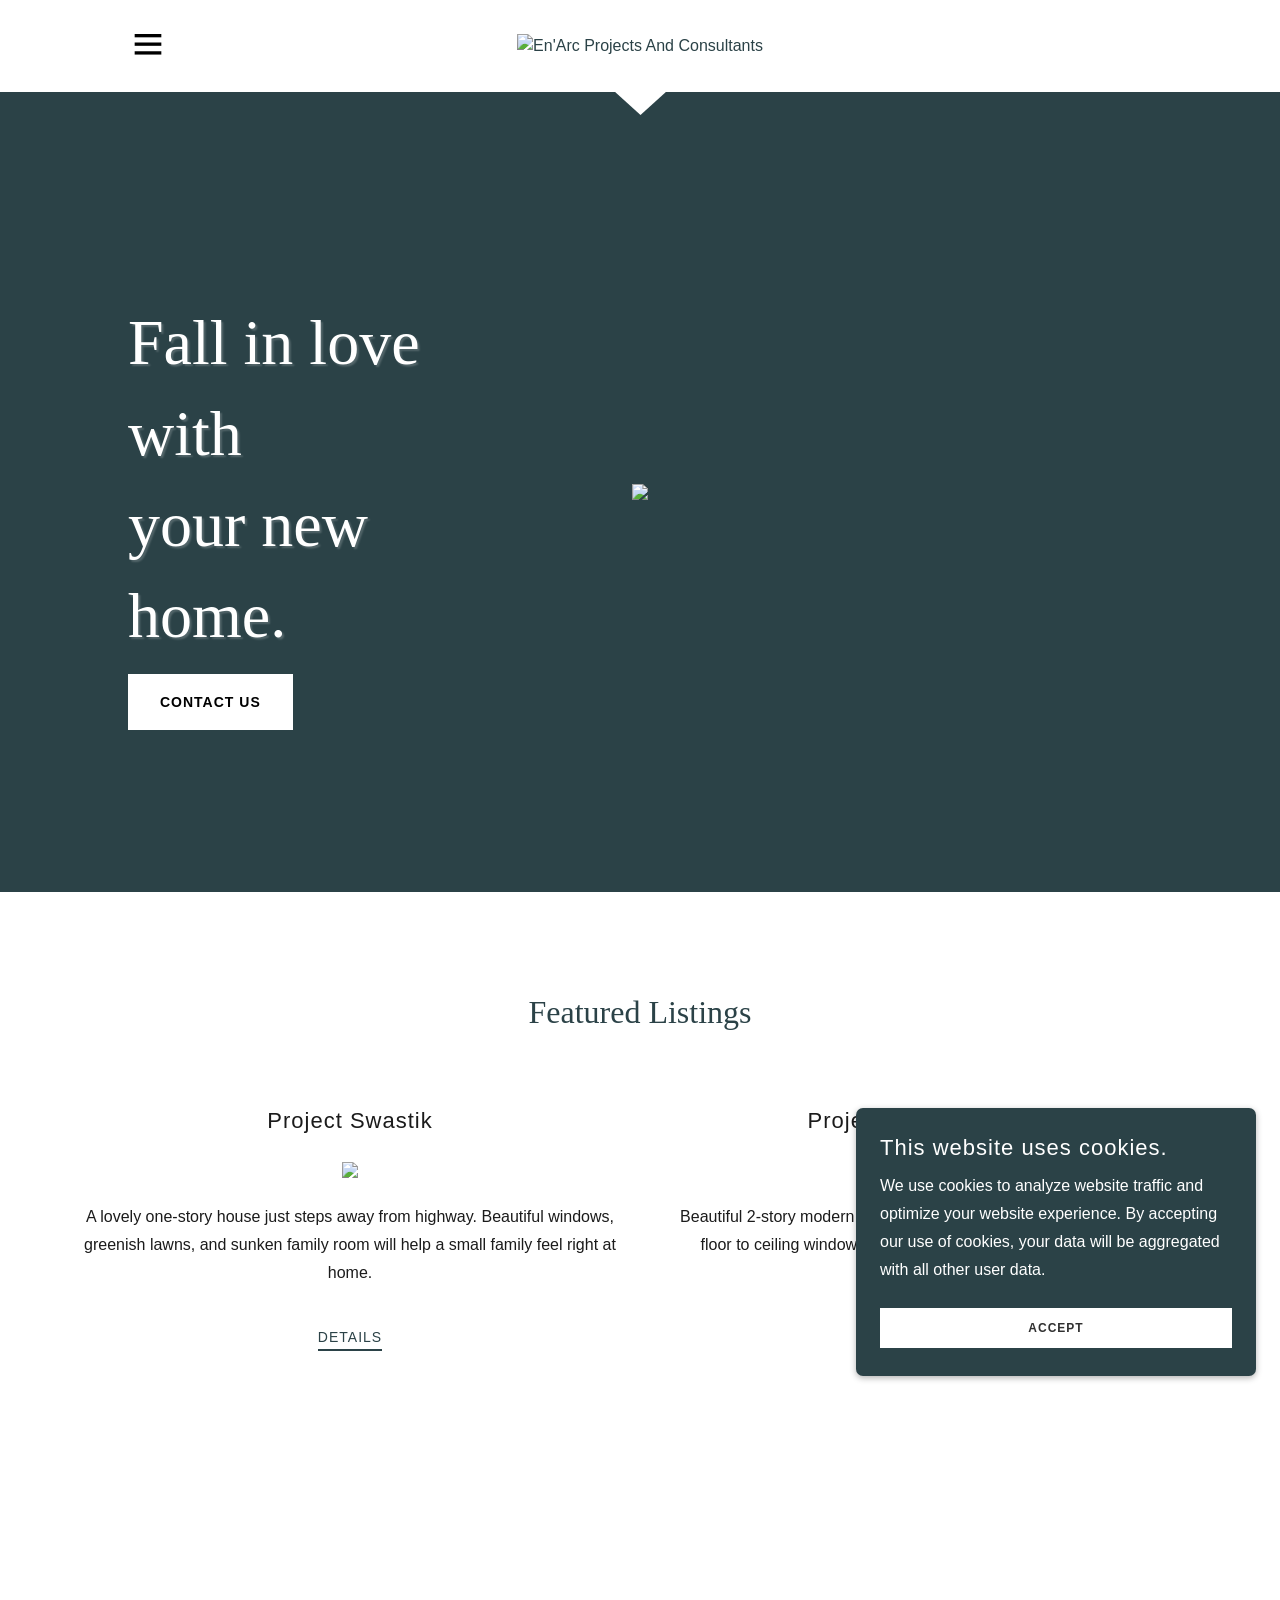
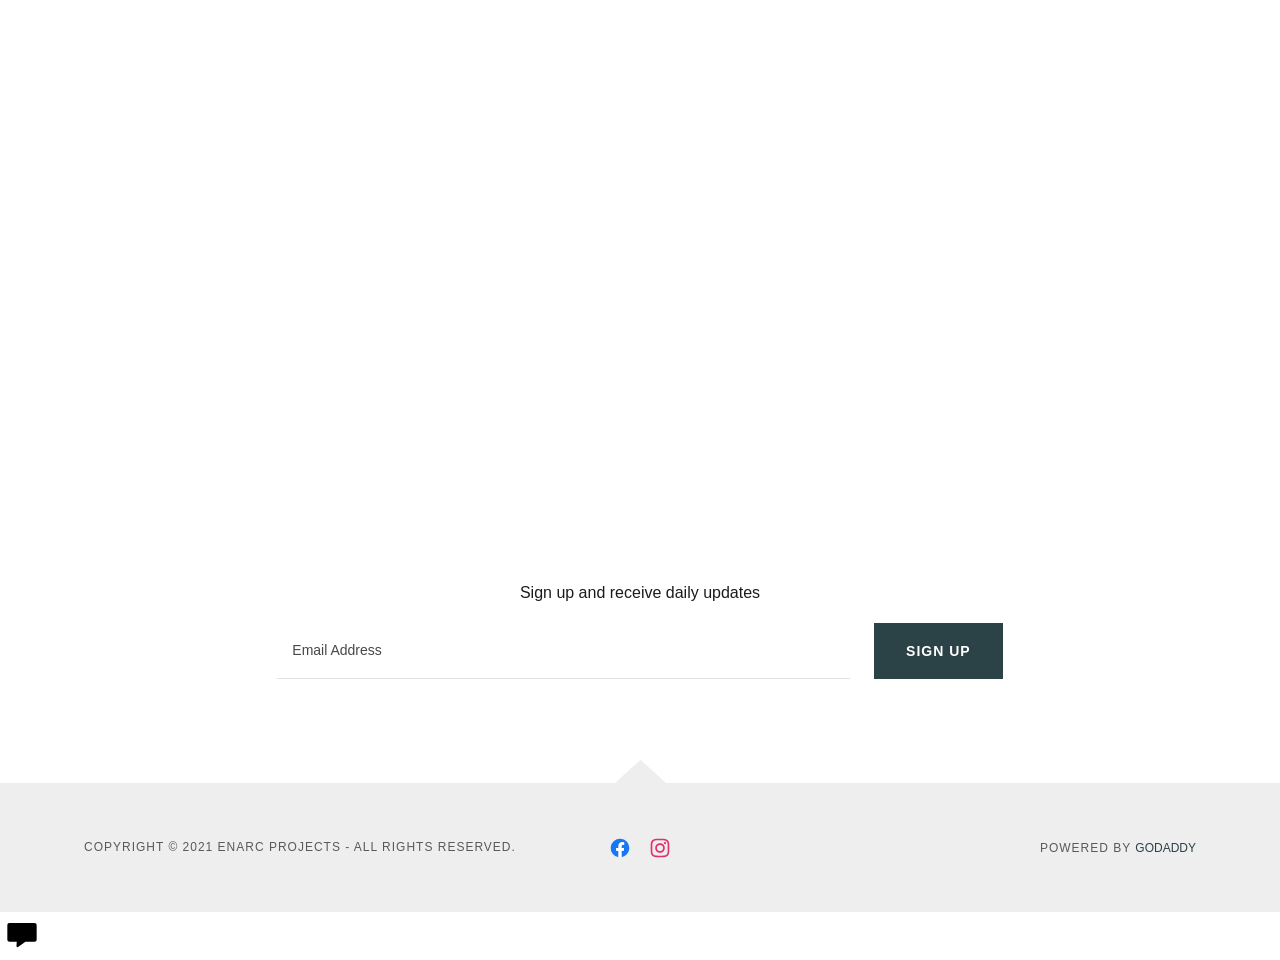
==== index.html @ 5c48ae60 "issue fixes" ====
<!DOCTYPE html>
<!-- saved from url=(0026)https://enarcprojects.com/ -->
<html lang="en-US">

<head>
  <meta http-equiv="Content-Type" content="text/html; charset=UTF-8">
  <meta http-equiv="X-UA-Compatible" content="IE=edge">
  <meta name="viewport" content="width=device-width, initial-scale=1">
  <title>EnArc Projects</title>
  <meta name="author" content="EnArc Projects">
  <meta name="generator" content="Starfield Technologies; Go Daddy Website Builder 8.0.0000">
  <link rel="manifest" href="https://enarcprojects.com/manifest.webmanifest">
  <link rel="apple-touch-icon" sizes="57x57"
    href="https://img1.wsimg.com/isteam/ip/1f68c6ad-fb06-474f-8e7a-67fa121adec6/Studio-Project.png/:/rs=w:57,h:57,m">
  <link rel="apple-touch-icon" sizes="60x60"
    href="https://img1.wsimg.com/isteam/ip/1f68c6ad-fb06-474f-8e7a-67fa121adec6/Studio-Project.png/:/rs=w:60,h:60,m">
  <link rel="apple-touch-icon" sizes="72x72"
    href="https://img1.wsimg.com/isteam/ip/1f68c6ad-fb06-474f-8e7a-67fa121adec6/Studio-Project.png/:/rs=w:72,h:72,m">
  <link rel="apple-touch-icon" sizes="114x114"
    href="https://img1.wsimg.com/isteam/ip/1f68c6ad-fb06-474f-8e7a-67fa121adec6/Studio-Project.png/:/rs=w:114,h:114,m">
  <link rel="apple-touch-icon" sizes="120x120"
    href="https://img1.wsimg.com/isteam/ip/1f68c6ad-fb06-474f-8e7a-67fa121adec6/Studio-Project.png/:/rs=w:120,h:120,m">
  <link rel="apple-touch-icon" sizes="144x144"
    href="https://img1.wsimg.com/isteam/ip/1f68c6ad-fb06-474f-8e7a-67fa121adec6/Studio-Project.png/:/rs=w:144,h:144,m">
  <link rel="apple-touch-icon" sizes="152x152"
    href="https://img1.wsimg.com/isteam/ip/1f68c6ad-fb06-474f-8e7a-67fa121adec6/Studio-Project.png/:/rs=w:152,h:152,m">
  <link rel="apple-touch-icon" sizes="180x180"
    href="https://img1.wsimg.com/isteam/ip/1f68c6ad-fb06-474f-8e7a-67fa121adec6/Studio-Project.png/:/rs=w:180,h:180,m">
  <meta property="og:url" content="https://enarcprojects.com/">
  <meta property="og:site_name" content="EnArc Projects">
  <meta property="og:title" content="Fall in love with
your new home.">
  <meta property="og:description" content=" ">
  <meta property="og:type" content="website">
  <meta property="og:image"
    content="https://img1.wsimg.com/isteam/ip/91c74706-178e-4c8c-aee7-c4fc7301e671/Hero-0001.jpg">
  <meta property="og:locale" content="en_US">
  <meta name="twitter:card" content="summary">
  <meta name="twitter:title" content="EnArc Projects">
  <meta name="twitter:description" content="Fall in love with
your new home.">
  <meta name="twitter:image"
    content="https://img1.wsimg.com/isteam/ip/91c74706-178e-4c8c-aee7-c4fc7301e671/Hero-0001.jpg">
  <meta name="twitter:image:alt" content="EnArc Projects">
  <meta name="theme-color" content="#2B4247">
  <style>
    .x {
      -ms-text-size-adjust: 100%;
      -webkit-text-size-adjust: 100%;
      -webkit-tap-highlight-color: rgba(0, 0, 0, 0);
      margin: 0;
      box-sizing: border-box
    }

    .x *,
    .x :after,
    .x :before {
      box-sizing: inherit
    }

    .x-el a[href^="mailto:"]:not(.x-el),
    .x-el a[href^="tel:"]:not(.x-el) {
      color: inherit;
      font-size: inherit;
      text-decoration: inherit
    }

    .x-el-article,
    .x-el-aside,
    .x-el-details,
    .x-el-figcaption,
    .x-el-figure,
    .x-el-footer,
    .x-el-header,
    .x-el-hgroup,
    .x-el-main,
    .x-el-menu,
    .x-el-nav,
    .x-el-section,
    .x-el-summary {
      display: block
    }

    .x-el-audio,
    .x-el-canvas,
    .x-el-progress,
    .x-el-video {
      display: inline-block;
      vertical-align: baseline
    }

    .x-el-audio:not([controls]) {
      display: none;
      height: 0
    }

    .x-el-template {
      display: none
    }

    .x-el-a {
      background-color: transparent;
      color: inherit
    }

    .x-el-a:active,
    .x-el-a:hover {
      outline: 0
    }

    .x-el-abbr[title] {
      border-bottom: 1px dotted
    }

    .x-el-b,
    .x-el-strong {
      font-weight: 700
    }

    .x-el-dfn {
      font-style: italic
    }

    .x-el-mark {
      background: #ff0;
      color: #000
    }

    .x-el-small {
      font-size: 80%
    }

    .x-el-sub,
    .x-el-sup {
      font-size: 75%;
      line-height: 0;
      position: relative;
      vertical-align: baseline
    }

    .x-el-sup {
      top: -.5em
    }

    .x-el-sub {
      bottom: -.25em
    }

    .x-el-img {
      vertical-align: middle;
      border: 0
    }

    .x-el-svg:not(:root) {
      overflow: hidden
    }

    .x-el-figure {
      margin: 0
    }

    .x-el-hr {
      box-sizing: content-box;
      height: 0
    }

    .x-el-pre {
      overflow: auto
    }

    .x-el-code,
    .x-el-kbd,
    .x-el-pre,
    .x-el-samp {
      font-family: monospace, monospace;
      font-size: 1em
    }

    .x-el-button,
    .x-el-input,
    .x-el-optgroup,
    .x-el-select,
    .x-el-textarea {
      color: inherit;
      font: inherit;
      margin: 0
    }

    .x-el-button {
      overflow: visible
    }

    .x-el-button,
    .x-el-select {
      text-transform: none
    }

    .x-el-button,
    .x-el-input[type=button],
    .x-el-input[type=reset],
    .x-el-input[type=submit] {
      -webkit-appearance: button;
      cursor: pointer
    }

    .x-el-button[disabled],
    .x-el-input[disabled] {
      cursor: default
    }

    .x-el-button::-moz-focus-inner,
    .x-el-input::-moz-focus-inner {
      border: 0;
      padding: 0
    }

    .x-el-input {
      line-height: normal
    }

    .x-el-input[type=checkbox],
    .x-el-input[type=radio] {
      box-sizing: border-box;
      padding: 0
    }

    .x-el-input[type=number]::-webkit-inner-spin-button,
    .x-el-input[type=number]::-webkit-outer-spin-button {
      height: auto
    }

    .x-el-input[type=search] {
      -webkit-appearance: textfield;
      box-sizing: content-box
    }

    .x-el-input[type=search]::-webkit-search-cancel-button,
    .x-el-input[type=search]::-webkit-search-decoration {
      -webkit-appearance: none
    }

    .x-el-textarea {
      border: 0
    }

    .x-el-fieldset {
      border: 1px solid silver;
      margin: 0 2px;
      padding: .35em .625em .75em
    }

    .x-el-legend {
      border: 0;
      padding: 0
    }

    .x-el-textarea {
      overflow: auto
    }

    .x-el-optgroup {
      font-weight: 700
    }

    .x-el-table {
      border-collapse: collapse;
      border-spacing: 0
    }

    .x-el-td,
    .x-el-th {
      padding: 0
    }

    .x {
      -webkit-font-smoothing: antialiased
    }

    .x-el-hr {
      border: 0
    }

    .x-el-fieldset,
    .x-el-input,
    .x-el-select,
    .x-el-textarea {
      margin-top: 0;
      margin-bottom: 0
    }

    .x-el-fieldset,
    .x-el-input[type=email],
    .x-el-input[type=text],
    .x-el-textarea {
      width: 100%
    }

    .x-el-label {
      vertical-align: middle
    }

    .x-el-input {
      border-style: none;
      padding: .5em;
      vertical-align: middle
    }

    .x-el-select:not([multiple]) {
      vertical-align: middle
    }

    .x-el-textarea {
      line-height: 1.75;
      padding: .5em
    }

    .x-el.d-none {
      display: none !important
    }

    .sideline-footer {
      margin-top: auto
    }

    .disable-scroll {
      touch-action: none;
      overflow: hidden;
      position: fixed
    }

    @-webkit-keyframes loaderscale {
      0% {
        transform: scale(1);
        opacity: 1
      }

      45% {
        transform: scale(.1);
        opacity: .7
      }

      80% {
        transform: scale(1);
        opacity: 1
      }
    }

    @keyframes loaderscale {
      0% {
        transform: scale(1);
        opacity: 1
      }

      45% {
        transform: scale(.1);
        opacity: .7
      }

      80% {
        transform: scale(1);
        opacity: 1
      }
    }

    .x-loader svg {
      display: inline-block
    }

    .x-loader svg:first-child {
      -webkit-animation: loaderscale .75s cubic-bezier(.2, .68, .18, 1.08) -.24s infinite;
      animation: loaderscale .75s cubic-bezier(.2, .68, .18, 1.08) -.24s infinite
    }

    .x-loader svg:nth-child(2) {
      -webkit-animation: loaderscale .75s cubic-bezier(.2, .68, .18, 1.08) -.12s infinite;
      animation: loaderscale .75s cubic-bezier(.2, .68, .18, 1.08) -.12s infinite
    }

    .x-loader svg:nth-child(3) {
      -webkit-animation: loaderscale .75s cubic-bezier(.2, .68, .18, 1.08) 0s infinite;
      animation: loaderscale .75s cubic-bezier(.2, .68, .18, 1.08) 0s infinite
    }

    .x-icon>svg {
      transition: transform .33s ease-in-out
    }

    .x-icon>svg.rotate-90 {
      transform: rotate(-90deg)
    }

    .x-icon>svg.rotate90 {
      transform: rotate(90deg)
    }

    .x-icon>svg.rotate-180 {
      transform: rotate(-180deg)
    }

    .x-icon>svg.rotate180 {
      transform: rotate(180deg)
    }

    .x-rt:after {
      content: "";
      clear: both
    }

    .x-rt ol,
    .x-rt ul {
      text-align: left
    }

    .x-rt p {
      margin: 0
    }

    .x-rt br {
      clear: both
    }

    .mte-inline-block {
      display: inline-block
    }

    @media only screen and (min-device-width:1025px) {

      :root select,
      _::-webkit-full-page-media,
      _:future {
        font-family: sans-serif !important
      }
    }
  </style>
  <style>
    /*
Copyright (c) 2012, Pablo Impallari (www.impallari.com|impallari@gmail.com), Copyright (c) 2012, Rodrigo Fuenzalida (www.rfuenzalida.com|hello@rfuenzalida.com), with Reserved Font Name Libre Baskerville.

This Font Software is licensed under the SIL Open Font License, Version 1.1.
This license is copied below, and is also available with a FAQ at: http://scripts.sil.org/OFL

—————————————————————————————-
SIL OPEN FONT LICENSE Version 1.1 - 26 February 2007
—————————————————————————————-
*/
    /* latin-ext */
    @font-face {
      font-family: 'Libre Baskerville';
      font-style: normal;
      font-weight: 400;
      font-display: swap;
      src: url(https://img1.wsimg.com/gfonts/s/librebaskerville/v9/kmKnZrc3Hgbbcjq75U4uslyuy4kn0qNXaxMaC82U-ro.woff2) format('woff2');
      unicode-range: U+0100-024F, U+0259, U+1E00-1EFF, U+2020, U+20A0-20AB, U+20AD-20CF, U+2113, U+2C60-2C7F, U+A720-A7FF;
    }

    /* latin */
    @font-face {
      font-family: 'Libre Baskerville';
      font-style: normal;
      font-weight: 400;
      font-display: swap;
      src: url(https://img1.wsimg.com/gfonts/s/librebaskerville/v9/kmKnZrc3Hgbbcjq75U4uslyuy4kn0qNZaxMaC82U.woff2) format('woff2');
      unicode-range: U+0000-00FF, U+0131, U+0152-0153, U+02BB-02BC, U+02C6, U+02DA, U+02DC, U+2000-206F, U+2074, U+20AC, U+2122, U+2191, U+2193, U+2212, U+2215, U+FEFF, U+FFFD;
    }

    /*
Copyright 2010, 2012, 2014 Adobe Systems Incorporated (http://www.adobe.com/), with Reserved Font Name Source.

This Font Software is licensed under the SIL Open Font License, Version 1.1.
This license is copied below, and is also available with a FAQ at: http://scripts.sil.org/OFL

—————————————————————————————-
SIL OPEN FONT LICENSE Version 1.1 - 26 February 2007
—————————————————————————————-
*/
    /* cyrillic-ext */
    @font-face {
      font-family: 'Source Sans Pro';
      font-style: italic;
      font-weight: 300;
      font-display: swap;
      src: url(https://img1.wsimg.com/gfonts/s/sourcesanspro/v14/6xKwdSBYKcSV-LCoeQqfX1RYOo3qPZZMkidh18S0xR41YDw.woff2) format('woff2');
      unicode-range: U+0460-052F, U+1C80-1C88, U+20B4, U+2DE0-2DFF, U+A640-A69F, U+FE2E-FE2F;
    }

    /* cyrillic */
    @font-face {
      font-family: 'Source Sans Pro';
      font-style: italic;
      font-weight: 300;
      font-display: swap;
      src: url(https://img1.wsimg.com/gfonts/s/sourcesanspro/v14/6xKwdSBYKcSV-LCoeQqfX1RYOo3qPZZMkido18S0xR41YDw.woff2) format('woff2');
      unicode-range: U+0400-045F, U+0490-0491, U+04B0-04B1, U+2116;
    }

    /* greek-ext */
    @font-face {
      font-family: 'Source Sans Pro';
      font-style: italic;
      font-weight: 300;
      font-display: swap;
      src: url(https://img1.wsimg.com/gfonts/s/sourcesanspro/v14/6xKwdSBYKcSV-LCoeQqfX1RYOo3qPZZMkidg18S0xR41YDw.woff2) format('woff2');
      unicode-range: U+1F00-1FFF;
    }

    /* greek */
    @font-face {
      font-family: 'Source Sans Pro';
      font-style: italic;
      font-weight: 300;
      font-display: swap;
      src: url(https://img1.wsimg.com/gfonts/s/sourcesanspro/v14/6xKwdSBYKcSV-LCoeQqfX1RYOo3qPZZMkidv18S0xR41YDw.woff2) format('woff2');
      unicode-range: U+0370-03FF;
    }

    /* vietnamese */
    @font-face {
      font-family: 'Source Sans Pro';
      font-style: italic;
      font-weight: 300;
      font-display: swap;
      src: url(https://img1.wsimg.com/gfonts/s/sourcesanspro/v14/6xKwdSBYKcSV-LCoeQqfX1RYOo3qPZZMkidj18S0xR41YDw.woff2) format('woff2');
      unicode-range: U+0102-0103, U+0110-0111, U+0128-0129, U+0168-0169, U+01A0-01A1, U+01AF-01B0, U+1EA0-1EF9, U+20AB;
    }

    /* latin-ext */
    @font-face {
      font-family: 'Source Sans Pro';
      font-style: italic;
      font-weight: 300;
      font-display: swap;
      src: url(https://img1.wsimg.com/gfonts/s/sourcesanspro/v14/6xKwdSBYKcSV-LCoeQqfX1RYOo3qPZZMkidi18S0xR41YDw.woff2) format('woff2');
      unicode-range: U+0100-024F, U+0259, U+1E00-1EFF, U+2020, U+20A0-20AB, U+20AD-20CF, U+2113, U+2C60-2C7F, U+A720-A7FF;
    }

    /* latin */
    @font-face {
      font-family: 'Source Sans Pro';
      font-style: italic;
      font-weight: 300;
      font-display: swap;
      src: url(https://img1.wsimg.com/gfonts/s/sourcesanspro/v14/6xKwdSBYKcSV-LCoeQqfX1RYOo3qPZZMkids18S0xR41.woff2) format('woff2');
      unicode-range: U+0000-00FF, U+0131, U+0152-0153, U+02BB-02BC, U+02C6, U+02DA, U+02DC, U+2000-206F, U+2074, U+20AC, U+2122, U+2191, U+2193, U+2212, U+2215, U+FEFF, U+FFFD;
    }

    /* cyrillic-ext */
    @font-face {
      font-family: 'Source Sans Pro';
      font-style: italic;
      font-weight: 400;
      font-display: swap;
      src: url(https://img1.wsimg.com/gfonts/s/sourcesanspro/v14/6xK1dSBYKcSV-LCoeQqfX1RYOo3qPZ7qsDJB9cme_xc.woff2) format('woff2');
      unicode-range: U+0460-052F, U+1C80-1C88, U+20B4, U+2DE0-2DFF, U+A640-A69F, U+FE2E-FE2F;
    }

    /* cyrillic */
    @font-face {
      font-family: 'Source Sans Pro';
      font-style: italic;
      font-weight: 400;
      font-display: swap;
      src: url(https://img1.wsimg.com/gfonts/s/sourcesanspro/v14/6xK1dSBYKcSV-LCoeQqfX1RYOo3qPZ7jsDJB9cme_xc.woff2) format('woff2');
      unicode-range: U+0400-045F, U+0490-0491, U+04B0-04B1, U+2116;
    }

    /* greek-ext */
    @font-face {
      font-family: 'Source Sans Pro';
      font-style: italic;
      font-weight: 400;
      font-display: swap;
      src: url(https://img1.wsimg.com/gfonts/s/sourcesanspro/v14/6xK1dSBYKcSV-LCoeQqfX1RYOo3qPZ7rsDJB9cme_xc.woff2) format('woff2');
      unicode-range: U+1F00-1FFF;
    }

    /* greek */
    @font-face {
      font-family: 'Source Sans Pro';
      font-style: italic;
      font-weight: 400;
      font-display: swap;
      src: url(https://img1.wsimg.com/gfonts/s/sourcesanspro/v14/6xK1dSBYKcSV-LCoeQqfX1RYOo3qPZ7ksDJB9cme_xc.woff2) format('woff2');
      unicode-range: U+0370-03FF;
    }

    /* vietnamese */
    @font-face {
      font-family: 'Source Sans Pro';
      font-style: italic;
      font-weight: 400;
      font-display: swap;
      src: url(https://img1.wsimg.com/gfonts/s/sourcesanspro/v14/6xK1dSBYKcSV-LCoeQqfX1RYOo3qPZ7osDJB9cme_xc.woff2) format('woff2');
      unicode-range: U+0102-0103, U+0110-0111, U+0128-0129, U+0168-0169, U+01A0-01A1, U+01AF-01B0, U+1EA0-1EF9, U+20AB;
    }

    /* latin-ext */
    @font-face {
      font-family: 'Source Sans Pro';
      font-style: italic;
      font-weight: 400;
      font-display: swap;
      src: url(https://img1.wsimg.com/gfonts/s/sourcesanspro/v14/6xK1dSBYKcSV-LCoeQqfX1RYOo3qPZ7psDJB9cme_xc.woff2) format('woff2');
      unicode-range: U+0100-024F, U+0259, U+1E00-1EFF, U+2020, U+20A0-20AB, U+20AD-20CF, U+2113, U+2C60-2C7F, U+A720-A7FF;
    }

    /* latin */
    @font-face {
      font-family: 'Source Sans Pro';
      font-style: italic;
      font-weight: 400;
      font-display: swap;
      src: url(https://img1.wsimg.com/gfonts/s/sourcesanspro/v14/6xK1dSBYKcSV-LCoeQqfX1RYOo3qPZ7nsDJB9cme.woff2) format('woff2');
      unicode-range: U+0000-00FF, U+0131, U+0152-0153, U+02BB-02BC, U+02C6, U+02DA, U+02DC, U+2000-206F, U+2074, U+20AC, U+2122, U+2191, U+2193, U+2212, U+2215, U+FEFF, U+FFFD;
    }

    /* cyrillic-ext */
    @font-face {
      font-family: 'Source Sans Pro';
      font-style: italic;
      font-weight: 700;
      font-display: swap;
      src: url(https://img1.wsimg.com/gfonts/s/sourcesanspro/v14/6xKwdSBYKcSV-LCoeQqfX1RYOo3qPZZclSdh18S0xR41YDw.woff2) format('woff2');
      unicode-range: U+0460-052F, U+1C80-1C88, U+20B4, U+2DE0-2DFF, U+A640-A69F, U+FE2E-FE2F;
    }

    /* cyrillic */
    @font-face {
      font-family: 'Source Sans Pro';
      font-style: italic;
      font-weight: 700;
      font-display: swap;
      src: url(https://img1.wsimg.com/gfonts/s/sourcesanspro/v14/6xKwdSBYKcSV-LCoeQqfX1RYOo3qPZZclSdo18S0xR41YDw.woff2) format('woff2');
      unicode-range: U+0400-045F, U+0490-0491, U+04B0-04B1, U+2116;
    }

    /* greek-ext */
    @font-face {
      font-family: 'Source Sans Pro';
      font-style: italic;
      font-weight: 700;
      font-display: swap;
      src: url(https://img1.wsimg.com/gfonts/s/sourcesanspro/v14/6xKwdSBYKcSV-LCoeQqfX1RYOo3qPZZclSdg18S0xR41YDw.woff2) format('woff2');
      unicode-range: U+1F00-1FFF;
    }

    /* greek */
    @font-face {
      font-family: 'Source Sans Pro';
      font-style: italic;
      font-weight: 700;
      font-display: swap;
      src: url(https://img1.wsimg.com/gfonts/s/sourcesanspro/v14/6xKwdSBYKcSV-LCoeQqfX1RYOo3qPZZclSdv18S0xR41YDw.woff2) format('woff2');
      unicode-range: U+0370-03FF;
    }

    /* vietnamese */
    @font-face {
      font-family: 'Source Sans Pro';
      font-style: italic;
      font-weight: 700;
      font-display: swap;
      src: url(https://img1.wsimg.com/gfonts/s/sourcesanspro/v14/6xKwdSBYKcSV-LCoeQqfX1RYOo3qPZZclSdj18S0xR41YDw.woff2) format('woff2');
      unicode-range: U+0102-0103, U+0110-0111, U+0128-0129, U+0168-0169, U+01A0-01A1, U+01AF-01B0, U+1EA0-1EF9, U+20AB;
    }

    /* latin-ext */
    @font-face {
      font-family: 'Source Sans Pro';
      font-style: italic;
      font-weight: 700;
      font-display: swap;
      src: url(https://img1.wsimg.com/gfonts/s/sourcesanspro/v14/6xKwdSBYKcSV-LCoeQqfX1RYOo3qPZZclSdi18S0xR41YDw.woff2) format('woff2');
      unicode-range: U+0100-024F, U+0259, U+1E00-1EFF, U+2020, U+20A0-20AB, U+20AD-20CF, U+2113, U+2C60-2C7F, U+A720-A7FF;
    }

    /* latin */
    @font-face {
      font-family: 'Source Sans Pro';
      font-style: italic;
      font-weight: 700;
      font-display: swap;
      src: url(https://img1.wsimg.com/gfonts/s/sourcesanspro/v14/6xKwdSBYKcSV-LCoeQqfX1RYOo3qPZZclSds18S0xR41.woff2) format('woff2');
      unicode-range: U+0000-00FF, U+0131, U+0152-0153, U+02BB-02BC, U+02C6, U+02DA, U+02DC, U+2000-206F, U+2074, U+20AC, U+2122, U+2191, U+2193, U+2212, U+2215, U+FEFF, U+FFFD;
    }

    /* cyrillic-ext */
    @font-face {
      font-family: 'Source Sans Pro';
      font-style: normal;
      font-weight: 300;
      font-display: swap;
      src: url(https://img1.wsimg.com/gfonts/s/sourcesanspro/v14/6xKydSBYKcSV-LCoeQqfX1RYOo3ik4zwmhdu3cOWxy40.woff2) format('woff2');
      unicode-range: U+0460-052F, U+1C80-1C88, U+20B4, U+2DE0-2DFF, U+A640-A69F, U+FE2E-FE2F;
    }

    /* cyrillic */
    @font-face {
      font-family: 'Source Sans Pro';
      font-style: normal;
      font-weight: 300;
      font-display: swap;
      src: url(https://img1.wsimg.com/gfonts/s/sourcesanspro/v14/6xKydSBYKcSV-LCoeQqfX1RYOo3ik4zwkxdu3cOWxy40.woff2) format('woff2');
      unicode-range: U+0400-045F, U+0490-0491, U+04B0-04B1, U+2116;
    }

    /* greek-ext */
    @font-face {
      font-family: 'Source Sans Pro';
      font-style: normal;
      font-weight: 300;
      font-display: swap;
      src: url(https://img1.wsimg.com/gfonts/s/sourcesanspro/v14/6xKydSBYKcSV-LCoeQqfX1RYOo3ik4zwmxdu3cOWxy40.woff2) format('woff2');
      unicode-range: U+1F00-1FFF;
    }

    /* greek */
    @font-face {
      font-family: 'Source Sans Pro';
      font-style: normal;
      font-weight: 300;
      font-display: swap;
      src: url(https://img1.wsimg.com/gfonts/s/sourcesanspro/v14/6xKydSBYKcSV-LCoeQqfX1RYOo3ik4zwlBdu3cOWxy40.woff2) format('woff2');
      unicode-range: U+0370-03FF;
    }

    /* vietnamese */
    @font-face {
      font-family: 'Source Sans Pro';
      font-style: normal;
      font-weight: 300;
      font-display: swap;
      src: url(https://img1.wsimg.com/gfonts/s/sourcesanspro/v14/6xKydSBYKcSV-LCoeQqfX1RYOo3ik4zwmBdu3cOWxy40.woff2) format('woff2');
      unicode-range: U+0102-0103, U+0110-0111, U+0128-0129, U+0168-0169, U+01A0-01A1, U+01AF-01B0, U+1EA0-1EF9, U+20AB;
    }

    /* latin-ext */
    @font-face {
      font-family: 'Source Sans Pro';
      font-style: normal;
      font-weight: 300;
      font-display: swap;
      src: url(https://img1.wsimg.com/gfonts/s/sourcesanspro/v14/6xKydSBYKcSV-LCoeQqfX1RYOo3ik4zwmRdu3cOWxy40.woff2) format('woff2');
      unicode-range: U+0100-024F, U+0259, U+1E00-1EFF, U+2020, U+20A0-20AB, U+20AD-20CF, U+2113, U+2C60-2C7F, U+A720-A7FF;
    }

    /* latin */
    @font-face {
      font-family: 'Source Sans Pro';
      font-style: normal;
      font-weight: 300;
      font-display: swap;
      src: url(https://img1.wsimg.com/gfonts/s/sourcesanspro/v14/6xKydSBYKcSV-LCoeQqfX1RYOo3ik4zwlxdu3cOWxw.woff2) format('woff2');
      unicode-range: U+0000-00FF, U+0131, U+0152-0153, U+02BB-02BC, U+02C6, U+02DA, U+02DC, U+2000-206F, U+2074, U+20AC, U+2122, U+2191, U+2193, U+2212, U+2215, U+FEFF, U+FFFD;
    }

    /* cyrillic-ext */
    @font-face {
      font-family: 'Source Sans Pro';
      font-style: normal;
      font-weight: 400;
      font-display: swap;
      src: url(https://img1.wsimg.com/gfonts/s/sourcesanspro/v14/6xK3dSBYKcSV-LCoeQqfX1RYOo3qNa7lujVj9_mf.woff2) format('woff2');
      unicode-range: U+0460-052F, U+1C80-1C88, U+20B4, U+2DE0-2DFF, U+A640-A69F, U+FE2E-FE2F;
    }

    /* cyrillic */
    @font-face {
      font-family: 'Source Sans Pro';
      font-style: normal;
      font-weight: 400;
      font-display: swap;
      src: url(https://img1.wsimg.com/gfonts/s/sourcesanspro/v14/6xK3dSBYKcSV-LCoeQqfX1RYOo3qPK7lujVj9_mf.woff2) format('woff2');
      unicode-range: U+0400-045F, U+0490-0491, U+04B0-04B1, U+2116;
    }

    /* greek-ext */
    @font-face {
      font-family: 'Source Sans Pro';
      font-style: normal;
      font-weight: 400;
      font-display: swap;
      src: url(https://img1.wsimg.com/gfonts/s/sourcesanspro/v14/6xK3dSBYKcSV-LCoeQqfX1RYOo3qNK7lujVj9_mf.woff2) format('woff2');
      unicode-range: U+1F00-1FFF;
    }

    /* greek */
    @font-face {
      font-family: 'Source Sans Pro';
      font-style: normal;
      font-weight: 400;
      font-display: swap;
      src: url(https://img1.wsimg.com/gfonts/s/sourcesanspro/v14/6xK3dSBYKcSV-LCoeQqfX1RYOo3qO67lujVj9_mf.woff2) format('woff2');
      unicode-range: U+0370-03FF;
    }

    /* vietnamese */
    @font-face {
      font-family: 'Source Sans Pro';
      font-style: normal;
      font-weight: 400;
      font-display: swap;
      src: url(https://img1.wsimg.com/gfonts/s/sourcesanspro/v14/6xK3dSBYKcSV-LCoeQqfX1RYOo3qN67lujVj9_mf.woff2) format('woff2');
      unicode-range: U+0102-0103, U+0110-0111, U+0128-0129, U+0168-0169, U+01A0-01A1, U+01AF-01B0, U+1EA0-1EF9, U+20AB;
    }

    /* latin-ext */
    @font-face {
      font-family: 'Source Sans Pro';
      font-style: normal;
      font-weight: 400;
      font-display: swap;
      src: url(https://img1.wsimg.com/gfonts/s/sourcesanspro/v14/6xK3dSBYKcSV-LCoeQqfX1RYOo3qNq7lujVj9_mf.woff2) format('woff2');
      unicode-range: U+0100-024F, U+0259, U+1E00-1EFF, U+2020, U+20A0-20AB, U+20AD-20CF, U+2113, U+2C60-2C7F, U+A720-A7FF;
    }

    /* latin */
    @font-face {
      font-family: 'Source Sans Pro';
      font-style: normal;
      font-weight: 400;
      font-display: swap;
      src: url(https://img1.wsimg.com/gfonts/s/sourcesanspro/v14/6xK3dSBYKcSV-LCoeQqfX1RYOo3qOK7lujVj9w.woff2) format('woff2');
      unicode-range: U+0000-00FF, U+0131, U+0152-0153, U+02BB-02BC, U+02C6, U+02DA, U+02DC, U+2000-206F, U+2074, U+20AC, U+2122, U+2191, U+2193, U+2212, U+2215, U+FEFF, U+FFFD;
    }

    /* cyrillic-ext */
    @font-face {
      font-family: 'Source Sans Pro';
      font-style: normal;
      font-weight: 700;
      font-display: swap;
      src: url(https://img1.wsimg.com/gfonts/s/sourcesanspro/v14/6xKydSBYKcSV-LCoeQqfX1RYOo3ig4vwmhdu3cOWxy40.woff2) format('woff2');
      unicode-range: U+0460-052F, U+1C80-1C88, U+20B4, U+2DE0-2DFF, U+A640-A69F, U+FE2E-FE2F;
    }

    /* cyrillic */
    @font-face {
      font-family: 'Source Sans Pro';
      font-style: normal;
      font-weight: 700;
      font-display: swap;
      src: url(https://img1.wsimg.com/gfonts/s/sourcesanspro/v14/6xKydSBYKcSV-LCoeQqfX1RYOo3ig4vwkxdu3cOWxy40.woff2) format('woff2');
      unicode-range: U+0400-045F, U+0490-0491, U+04B0-04B1, U+2116;
    }

    /* greek-ext */
    @font-face {
      font-family: 'Source Sans Pro';
      font-style: normal;
      font-weight: 700;
      font-display: swap;
      src: url(https://img1.wsimg.com/gfonts/s/sourcesanspro/v14/6xKydSBYKcSV-LCoeQqfX1RYOo3ig4vwmxdu3cOWxy40.woff2) format('woff2');
      unicode-range: U+1F00-1FFF;
    }

    /* greek */
    @font-face {
      font-family: 'Source Sans Pro';
      font-style: normal;
      font-weight: 700;
      font-display: swap;
      src: url(https://img1.wsimg.com/gfonts/s/sourcesanspro/v14/6xKydSBYKcSV-LCoeQqfX1RYOo3ig4vwlBdu3cOWxy40.woff2) format('woff2');
      unicode-range: U+0370-03FF;
    }

    /* vietnamese */
    @font-face {
      font-family: 'Source Sans Pro';
      font-style: normal;
      font-weight: 700;
      font-display: swap;
      src: url(https://img1.wsimg.com/gfonts/s/sourcesanspro/v14/6xKydSBYKcSV-LCoeQqfX1RYOo3ig4vwmBdu3cOWxy40.woff2) format('woff2');
      unicode-range: U+0102-0103, U+0110-0111, U+0128-0129, U+0168-0169, U+01A0-01A1, U+01AF-01B0, U+1EA0-1EF9, U+20AB;
    }

    /* latin-ext */
    @font-face {
      font-family: 'Source Sans Pro';
      font-style: normal;
      font-weight: 700;
      font-display: swap;
      src: url(https://img1.wsimg.com/gfonts/s/sourcesanspro/v14/6xKydSBYKcSV-LCoeQqfX1RYOo3ig4vwmRdu3cOWxy40.woff2) format('woff2');
      unicode-range: U+0100-024F, U+0259, U+1E00-1EFF, U+2020, U+20A0-20AB, U+20AD-20CF, U+2113, U+2C60-2C7F, U+A720-A7FF;
    }

    /* latin */
    @font-face {
      font-family: 'Source Sans Pro';
      font-style: normal;
      font-weight: 700;
      font-display: swap;
      src: url(https://img1.wsimg.com/gfonts/s/sourcesanspro/v14/6xKydSBYKcSV-LCoeQqfX1RYOo3ig4vwlxdu3cOWxw.woff2) format('woff2');
      unicode-range: U+0000-00FF, U+0131, U+0152-0153, U+02BB-02BC, U+02C6, U+02DA, U+02DC, U+2000-206F, U+2074, U+20AC, U+2122, U+2191, U+2193, U+2212, U+2215, U+FEFF, U+FFFD;
    }

    /*
Italiana-Regular.ttf: Copyright (c) 2011 by Santiago Orozco (hi@typemade.mx) with reserved name Italiana

This Font Software is licensed under the SIL Open Font License, Version 1.1.
This license is copied below, and is also available with a FAQ at: http://scripts.sil.org/OFL

—————————————————————————————-
SIL OPEN FONT LICENSE Version 1.1 - 26 February 2007
—————————————————————————————-
*/
    /* latin */
    @font-face {
      font-family: 'Italiana';
      font-style: normal;
      font-weight: 400;
      font-display: swap;
      src: url(https://img1.wsimg.com/gfonts/s/italiana/v11/QldNNTtLsx4E__B0XQmWaXx0xKVu.woff2) format('woff2');
      unicode-range: U+0000-00FF, U+0131, U+0152-0153, U+02BB-02BC, U+02C6, U+02DA, U+02DC, U+2000-206F, U+2074, U+20AC, U+2122, U+2191, U+2193, U+2212, U+2215, U+FEFF, U+FFFD;
    }
  </style>
  <style data-glamor="cxs-default-sheet">
    .x .c1-1 {
      letter-spacing: normal
    }

    .x .c1-2 {
      text-transform: none
    }

    .x .c1-3 {
      background-color: rgb(255, 255, 255)
    }

    .x .c1-4 {
      width: 100%
    }

    .x .c1-5>div {
      position: relative
    }

    .x .c1-6>div {
      overflow: hidden
    }

    .x .c1-7>div {
      margin-top: auto
    }

    .x .c1-8>div {
      margin-right: auto
    }

    .x .c1-9>div {
      margin-bottom: auto
    }

    .x .c1-a>div {
      margin-left: auto
    }

    .x .c1-b {
      font-family: 'Source Sans Pro', arial, sans-serif
    }

    .x .c1-c {
      font-size: 16px
    }

    .x .c1-h {
      background-color: rgb(43, 66, 71)
    }

    .x .c1-i {
      background-color: unset
    }

    .x .c1-j {
      padding-top: 56px
    }

    .x .c1-k {
      padding-bottom: 56px
    }

    .x .c1-l {
      overflow: hidden
    }

    .x .c1-m {
      padding: 0px !important
    }

    .x .c1-r {
      position: relative
    }

    .x .c1-s {
      z-index: 2
    }

    .x .c1-t {
      filter: unset
    }

    .x .c1-u {
      margin-left: auto
    }

    .x .c1-v {
      margin-right: auto
    }

    .x .c1-w {
      padding-left: 24px
    }

    .x .c1-x {
      padding-right: 24px
    }

    .x .c1-y {
      max-width: 100%
    }

    .x .c1-z {
      padding-top: 0px
    }

    .x .c1-10 {
      padding-bottom: 0px
    }

    .x .c1-1e {
      padding-top: 12px
    }

    .x .c1-1f {
      padding-bottom: 12px
    }

    .x .c1-1h {
      display: flex
    }

    .x .c1-1i {
      box-sizing: border-box
    }

    .x .c1-1j {
      flex-direction: row
    }

    .x .c1-1k {
      flex-wrap: nowrap
    }

    .x .c1-1l {
      margin-top: 0
    }

    .x .c1-1m {
      margin-right: -2px
    }

    .x .c1-1n {
      margin-bottom: 0
    }

    .x .c1-1o {
      margin-left: -2px
    }

    .x .c1-1p {
      align-items: center
    }

    .x .c1-1u {
      flex-grow: 1
    }

    .x .c1-1v {
      flex-shrink: 1
    }

    .x .c1-1w {
      flex-basis: 16.666666666666664%
    }

    .x .c1-1x {
      max-width: 16.666666666666664%
    }

    .x .c1-1y {
      padding-right: 2px
    }

    .x .c1-1z {
      padding-bottom: 3px
    }

    .x .c1-20 {
      padding-left: 2px
    }

    .x .c1-21 {
      justify-content: center
    }

    .x .c1-26 {
      text-transform: inherit
    }

    .x .c1-27 {
      text-decoration: none
    }

    .x .c1-28 {
      word-wrap: break-word
    }

    .x .c1-29 {
      overflow-wrap: break-word
    }

    .x .c1-2a {
      cursor: pointer
    }

    .x .c1-2b {
      justify-content: flex-start
    }

    .x .c1-2c {
      border-top: 0px
    }

    .x .c1-2d {
      border-right: 0px
    }

    .x .c1-2e {
      border-bottom: 0px
    }

    .x .c1-2f {
      border-left: 0px
    }

    .x .c1-2g {
      color: rgb(27, 27, 27)
    }

    .x .c1-2h {
      margin-left: 0
    }

    .x .c1-2i {
      font-weight: 400
    }

    .x .c1-2j {
      line-height: 1.5
    }

    .x .c1-2k:hover {
      color: rgb(43, 66, 71)
    }

    .x .c1-2l:hover {
      border-color: rgb(43, 66, 71)
    }

    .x .c1-2m:active {
      color: rgb(33, 51, 55)
    }

    .x .c1-2n {
      color: rgb(43, 66, 71)
    }

    .x .c1-2o {
      display: inline-block
    }

    .x .c1-2p {
      vertical-align: top
    }

    .x .c1-2q {
      padding-top: 6px
    }

    .x .c1-2r {
      padding-right: 6px
    }

    .x .c1-2s {
      padding-bottom: 6px
    }

    .x .c1-2t {
      padding-left: 6px
    }

    .x .c1-2u {
      margin-right: 0px
    }

    .x .c1-2v {
      flex-basis: 66.66666666666666%
    }

    .x .c1-2w {
      max-width: 66.66666666666666%
    }

    .x .c1-2x {
      z-index: 10
    }

    .x .c1-2y {
      text-align: center
    }

    .x .c1-2z {
      font-family: 'Libre Baskerville', Georgia, serif
    }

    .x .c1-30 {
      max-width: calc(100% - 0.1px)
    }

    .x .c1-35 {
      display: inline
    }

    .x .c1-36 {
      width: auto
    }

    .x .c1-37 {
      padding-right: 0px
    }

    .x .c1-38 {
      padding-left: 0px
    }

    .x .c1-39 {
      [object -object]: 0px
    }

    .x .c1-3a {
      vertical-align: middle
    }

    .x .c1-3b {
      aspect-ratio: 3.6483357452966714 / 1
    }

    .x .c1-3c {
      object-fit: contain
    }

    .x .c1-3d {
      height: 80px
    }

    .x .c1-3e {
      background-color: transparent
    }

    .x .c1-3f {
      transition: max-height .5s
    }

    .x .c1-3g {
      border-radius: 0px
    }

    .x .c1-3y {
      display: none
    }

    .x .c1-40 {
      justify-content: space-between
    }

    .x .c1-41 {
      height: 100%
    }

    .x .c1-42 {
      flex-shrink: 0
    }

    .x .c1-43 {
      flex-grow: 0
    }

    .x .c1-44 {
      width: 10%
    }

    .x .c1-45> :not(:first-child) {
      margin-left: 32px
    }

    .x .c1-47 {
      width: 80%
    }

    .x .c1-48 {
      justify-content: flex-end
    }

    .x .c1-49> :nth-child(n) {
      margin-right: 32px
    }

    .x .c1-4a> :last-child {
      margin-right: 0 !important
    }

    .x .c1-4b {
      position: absolute
    }

    .x .c1-4c {
      max-width: 53px
    }

    .x .c1-4d {
      max-height: 24px
    }

    .x .c1-4e {
      color: rgb(255, 255, 255)
    }

    .x .c1-4f {
      margin-top: -1px
    }

    .x .c1-4g {
      background-position: 50% 34.35%
    }

    .x .c1-4h {
      background-size: auto, cover
    }

    .x .c1-4i {
      background-blend-mode: normal
    }

    .x .c1-4j {
      background-repeat: no-repeat
    }

    .x .c1-4k {
      text-shadow: none
    }

    .x .c1-57 {
      min-height: 500px
    }

    .x .c1-59 {
      aspect-ratio: 1 / 1
    }

    .x .c1-5a {
      object-fit: cover
    }

    .x .c1-5b {
      align-self: center
    }

    .x .c1-5m {
      max-width: 80%
    }

    .x .c1-5n {
      position: inherit
    }

    .x .c1-5o {
      bottom: unset
    }

    .x .c1-5p {
      display: block
    }

    .x .c1-5q {
      text-align: left
    }

    .x .c1-5r {
      z-index: 1
    }

    .x .c1-5s {
      max-width: 40%
    }

    .x .c1-5t> :not(:last-child) {
      margin-bottom: 12px
    }

    .x .c1-5u {
      letter-spacing: 1px
    }

    .x .c1-5v {
      line-height: 1.45
    }

    .x .c1-5w>p {
      margin-top: 0
    }

    .x .c1-5x>p {
      margin-right: 0
    }

    .x .c1-5y>p {
      margin-bottom: 0
    }

    .x .c1-5z>p {
      margin-left: 0
    }

    .x .c1-60 {
      text-shadow: 2px 2px 2px rgba(255, 255, 255, 0.2)
    }

    .x .c1-61 {
      font-size: 22px
    }

    .x .c1-62>p>span>a {
      font-family: 'Source Sans Pro', arial, sans-serif
    }

    .x .c1-63>p>span>a {
      color: rgb(255, 255, 255)
    }

    .x .c1-64>p>span>a {
      font-size: 22px
    }

    .x .c1-65>p>span>a {
      font-weight: 400
    }

    .x .c1-66>p>span>a {
      letter-spacing: 1px
    }

    .x .c1-67>p>span>a {
      line-height: 1.45
    }

    .x .c1-68>p>span>a {
      text-transform: none
    }

    .x .c1-69>p>span>a:hover {
      color: rgb(255, 255, 255)
    }

    .x .c1-6e {
      letter-spacing: inherit
    }

    .x .c1-6f {
      font-size: inherit !important
    }

    .x .c1-6g {
      color: inherit
    }

    .x .c1-6h {
      font-weight: 700
    }

    .x .c1-6i {
      line-height: inherit
    }

    .x .c1-6j {
      font-weight: inherit
    }

    .x .c1-6k {
      font-style: italic
    }

    .x .c1-6l {
      text-decoration: line-through
    }

    .x .c1-6m {
      text-decoration: underline
    }

    .x .c1-6n {
      letter-spacing: unset
    }

    .x .c1-6o {
      text-transform: unset
    }

    .x .c1-6p {
      line-height: 1.2
    }

    .x .c1-6q {
      font-size: 40px
    }

    .x .c1-6v {
      line-height: 1.42
    }

    .x .c1-6w {
      white-space: pre-line
    }

    .x .c1-6x {
      word-wrap: normal !important
    }

    .x .c1-6y {
      overflow-wrap: normal !important
    }

    .x .c1-6z {
      visibility: hidden
    }

    .x .c1-70 {
      overflow: visible
    }

    .x .c1-71 {
      left: 0
    }

    .x .c1-72 {
      font-size: 32px
    }

    .x .c1-77 {
      font-size: 28px
    }

    .x .c1-7c {
      text-transform: uppercase
    }

    .x .c1-7d {
      border-style: none
    }

    .x .c1-7e {
      display: inline-flex
    }

    .x .c1-7f {
      padding-left: 32px
    }

    .x .c1-7g {
      padding-right: 32px
    }

    .x .c1-7h {
      padding-top: 8px
    }

    .x .c1-7i {
      padding-bottom: 8px
    }

    .x .c1-7j {
      min-height: 56px
    }

    .x .c1-7k {
      color: rgb(0, 0, 0)
    }

    .x .c1-7l {
      font-size: 14px
    }

    .x .c1-7m:hover {
      background-color: rgb(255, 255, 255)
    }

    .x .c1-7y {
      flex-direction: column
    }

    .x .c1-7z {
      max-width: 85%
    }

    .x .c1-80> :not(:last-child) {
      margin-bottom: 8px
    }

    .x .c1-81 {
      width: inherit
    }

    .x .c1-82 {
      padding-left: 12px
    }

    .x .c1-83 {
      padding-right: 12px
    }

    .x .c1-84 {
      height: 280px
    }

    .x .c1-85 {
      background-color: rgb(246, 246, 246)
    }

    .x .c1-86 {
      position: fixed
    }

    .x .c1-87 {
      top: 0px
    }

    .x .c1-88 {
      overflow-y: auto
    }

    .x .c1-89 {
      z-index: 10002
    }

    .x .c1-8a {
      padding-top: 72px
    }

    .x .c1-8b {
      -webkit-overflow-scrolling: touch
    }

    .x .c1-8c {
      transform: translateX(-150vw)
    }

    .x .c1-8d {
      overscroll-behavior: contain
    }

    .x .c1-8e {
      box-shadow: none !important
    }

    .x .c1-8f {
      transition: transform .3s ease-in-out
    }

    .x .c1-8h {
      line-height: 1.3em
    }

    .x .c1-8i {
      font-style: normal
    }

    .x .c1-8j {
      right: 15px
    }

    .x .c1-8k {
      top: 15px
    }

    .x .c1-8l {
      left: 20px
    }

    .x .c1-8p {
      overflow-x: hidden
    }

    .x .c1-8q {
      overscroll-behavior: none
    }

    .x .c1-8r {
      -webkit-margin-before: 0
    }

    .x .c1-8s {
      -webkit-margin-after: 0
    }

    .x .c1-8t {
      -webkit-padding-start: 0
    }

    .x .c1-8u> :last-child {
      padding-bottom: 24px
    }

    .x .c1-8v {
      color: rgb(87, 87, 87)
    }

    .x .c1-8w {
      border-color: rgba(176, 176, 176, 0.5)
    }

    .x .c1-8x {
      border-bottom-width: 0px
    }

    .x .c1-8y {
      border-bottom-style: solid
    }

    .x .c1-8z:last-child {
      margin-bottom: 0
    }

    .x .c1-90:last-child {
      border-bottom: 0
    }

    .x .c1-91 {
      padding-left: 48px
    }

    .x .c1-92 {
      padding-right: 40px
    }

    .x .c1-93 {
      min-width: 200px
    }

    .x .c1-94:active {
      color: rgb(43, 66, 71)
    }

    .x .c1-96 {
      line-height: 1.27
    }

    .x .c1-97 {
      margin-bottom: 40px
    }

    .x .c1-9a {
      font-size: unset
    }

    .x .c1-9b {
      font-family: unset
    }

    .x .c1-9e {
      flex-wrap: wrap
    }

    .x .c1-9f {
      margin-right: -12px
    }

    .x .c1-9g {
      margin-bottom: -24px
    }

    .x .c1-9h {
      margin-left: -12px
    }

    .x .c1-9j {
      flex-basis: 100%
    }

    .x .c1-9k {
      padding-bottom: 24px
    }

    .x .c1-9o>* {
      max-width: 100%
    }

    .x .c1-9p> :nth-child(n) {
      margin-bottom: 24px
    }

    .x .c1-9q> :last-child {
      margin-bottom: 0 !important
    }

    .x .c1-9r> :nth-child(n) {
      margin-bottom: 0px
    }

    .x .c1-9s>p>span>a {
      color: rgb(27, 27, 27)
    }

    .x .c1-9t>p>span>a:hover {
      color: rgb(43, 66, 71)
    }

    .x .c1-9v {
      margin-bottom: 24px
    }

    .x .c1-9y>img {
      width: 100%
    }

    .x .c1-9z {
      border-width: 0 !important
    }

    .x .c1-a0 {
      aspect-ratio: 2 / 1
    }

    .x .c1-a3 {
      line-height: 1.75
    }

    .x .c1-a4>p>ol {
      text-align: left
    }

    .x .c1-a5>p>ol {
      display: block
    }

    .x .c1-a6>p>ol {
      padding-left: 1.3em
    }

    .x .c1-a7>p>ol {
      margin-left: 12px
    }

    .x .c1-a8>p>ol {
      margin-right: 12px
    }

    .x .c1-a9>p>ol {
      margin-top: auto
    }

    .x .c1-aa>p>ol {
      margin-bottom: auto
    }

    .x .c1-ab>p>ul {
      text-align: left
    }

    .x .c1-ac>p>ul {
      display: block
    }

    .x .c1-ad>p>ul {
      padding-left: 1.3em
    }

    .x .c1-ae>p>ul {
      margin-left: 12px
    }

    .x .c1-af>p>ul {
      margin-right: 12px
    }

    .x .c1-ag>p>ul {
      margin-top: auto
    }

    .x .c1-ah>p>ul {
      margin-bottom: auto
    }

    .x .c1-ai>ul {
      text-align: left
    }

    .x .c1-aj>ul {
      display: block
    }

    .x .c1-ak>ul {
      padding-left: 1.3em
    }

    .x .c1-al>ul {
      margin-left: 12px
    }

    .x .c1-am>ul {
      margin-right: 12px
    }

    .x .c1-an>ul {
      margin-top: auto
    }

    .x .c1-ao>ul {
      margin-bottom: auto
    }

    .x .c1-ap>ol {
      text-align: left
    }

    .x .c1-aq>ol {
      display: block
    }

    .x .c1-ar>ol {
      padding-left: 1.3em
    }

    .x .c1-as>ol {
      margin-left: 12px
    }

    .x .c1-at>ol {
      margin-right: 12px
    }

    .x .c1-au>ol {
      margin-top: auto
    }

    .x .c1-av>ol {
      margin-bottom: auto
    }

    .x .c1-aw {
      border-style: solid
    }

    .x .c1-ax {
      align-items: flex-end
    }

    .x .c1-ay {
      padding-bottom: 4px
    }

    .x .c1-az {
      min-height: 40px
    }

    .x .c1-b0 {
      border-bottom-width: 2px
    }

    .x .c1-b1 {
      border-color: currentColor
    }

    .x .c1-b2 {
      border-top-width: 0px
    }

    .x .c1-b3 {
      border-right-width: 0px
    }

    .x .c1-b4 {
      border-left-width: 0px
    }

    .x .c1-b5 {
      padding-top: 0px !important
    }

    .x .c1-b6 {
      padding-bottom: 0px !important
    }

    .x .c1-b9 {
      opacity: 0
    }

    .x .c1-ba {
      transition: opacity 0.5s
    }

    .x .c1-bb:hover {
      opacity: 1
    }

    .x .c1-bc {
      outline: none
    }

    .x .c1-bd {
      transform: translateY(-50%)
    }

    .x .c1-be {
      background-color: rgba(22, 22, 22, 0.5)
    }

    .x .c1-bf {
      margin-top: 300px
    }

    .x .c1-bg:hover {
      background-color: rgba(22, 22, 22, 0.5)
    }

    .x .c1-bh:active {
      background-color: rgba(22, 22, 22, 0.5)
    }

    .x .c1-bn {
      right: 0px
    }

    .x .c1-bo {
      flex-basis: 0%
    }

    .x .c1-bv {
      margin-bottom: 12px
    }

    .x .c1-bw>* {
      align-self: flex-end
    }

    .x .c1-bx>* * * button {
      width: auto
    }

    .x .c1-by>* * * button {
      margin-left: auto
    }

    .x .c1-bz>* * * button {
      margin-right: auto
    }

    .x .c1-c5 {
      border-color: rgb(226, 226, 226)
    }

    .x .c1-c6 {
      border-top-width: 1px
    }

    .x .c1-c7 {
      border-right-width: 1px
    }

    .x .c1-c8 {
      border-bottom-width: 1px
    }

    .x .c1-c9 {
      border-left-width: 1px
    }

    .x .c1-ca {
      border-radius: 0px
    }

    .x .c1-cb {
      padding-top: 23px
    }

    .x .c1-cc {
      padding-left: 8px
    }

    .x .c1-cd {
      padding-right: 8px
    }

    .x .c1-ce {
      border-top-style: none
    }

    .x .c1-cf {
      border-left-style: none
    }

    .x .c1-cg {
      border-right-style: none
    }

    .x .c1-ch {
      color: rgb(71, 71, 71)
    }

    .x .c1-ci {
      line-height: 1.71
    }

    .x .c1-cj::placeholder {
      color: inherit
    }

    .x .c1-ck:focus {
      outline: none
    }

    .x .c1-cl:focus {
      box-shadow: inset 0 0 0 1px currentColor
    }

    .x .c1-cm:focus+label {
      font-size: 12px
    }

    .x .c1-cn:focus+label {
      top: 8px
    }

    .x .c1-co:focus+label {
      color: rgb(43, 66, 71)
    }

    .x .c1-cp:not([value=""])+label {
      font-size: 12px
    }

    .x .c1-cq:not([value=""])+label {
      top: 8px
    }

    .x .c1-cr:not([value=""])+label {
      color: rgb(43, 66, 71)
    }

    .x .c1-cs::-webkit-input-placeholder {
      color: inherit
    }

    .x .c1-cu {
      top: 30%
    }

    .x .c1-cv {
      left: 15px
    }

    .x .c1-cw {
      transition: all .15s ease
    }

    .x .c1-cx {
      pointer-events: none
    }

    .x .c1-cy:hover {
      background-color: rgb(60, 90, 97)
    }

    .x .c1-d0 {
      color: #EEEEEE
    }

    .x .c1-d1 {
      margin-top: -23px
    }

    .x .c1-d2 {
      transform: rotate(180deg)
    }

    .x .c1-d3 {
      filter: drop-shadow(0px 0px 0px #efefef)
    }

    .x .c1-d4 {
      background-color: #EEEEEE
    }

    .x .c1-d5 {
      padding-top: 32px
    }

    .x .c1-d6 {
      padding-bottom: 32px
    }

    .x .c1-d7 {
      border-top-style: solid
    }

    .x .c1-d8 {
      border-color: #EEEEEE
    }

    .x .c1-db {
      flex-grow: 3
    }

    .x .c1-de {
      letter-spacing: 0.083em
    }

    .x .c1-df {
      line-height: 1.33
    }

    .x .c1-dg {
      color: rgb(89, 89, 89)
    }

    .x .c1-dh {
      font-size: 12px
    }

    .x .c1-dn {
      padding-left: none
    }

    .x .c1-do {
      padding-right: none
    }

    .x .c1-dp {
      margin-top: 24px
    }

    .x .c1-dr {
      z-index: 10000
    }

    .x .c1-ds {
      height: auto
    }

    .x .c1-dt {
      transition: all 1s ease-in
    }

    .x .c1-du {
      box-shadow: 0 2px 6px 0px rgba(0, 0, 0, 0.3)
    }

    .x .c1-dv {
      contain: content
    }

    .x .c1-dw {
      bottom: -500px
    }

    .x .c1-dx {
      padding-top: 24px
    }

    .x .c1-e4 {
      max-height: 300px
    }

    .x .c1-e6 {
      margin-bottom: 4px
    }

    .x .c1-e7 {
      word-break: break-word
    }

    .x .c1-e8 {
      flex-basis: 50%
    }

    .x .c1-e9 {
      padding-top: 4px
    }

    .x .c1-ea {
      color: rgb(48, 48, 48)
    }

    .x .c1-eb:nth-child(2) {
      margin-left: 24px
    }

    .x .c1-ec {
      right: 24px
    }

    .x .c1-ed {
      bottom: 24px
    }

    .x .c1-ee {
      z-index: 9999
    }

    .x .c1-ef {
      width: 65px
    }

    .x .c1-eg {
      height: 65px
    }

    .x .c1-ei {
      border-radius: 50%
    }

    .x .c1-ej {
      box-shadow: 0px 3px 18px rgba(0, 0, 0, 0.25)
    }

    .x .c1-ek {
      transform: translateZ(0)
    }
  </style>
  <style data-glamor="cxs-media-sheet">
    @media (max-width: 450px) {
      .x .c1-4m {
        background-image: linear-gradient(to bottom, rgba(43, 66, 71, 0.33) 0%, rgba(43, 66, 71, 0.33) 100%), url("//img1.wsimg.com/isteam/ip/91c74706-178e-4c8c-aee7-c4fc7301e671/Hero-0001.jpg/:/cr=t:8.01%25,l:15.18%25,w:70.42%25,h:70.42%25/rs=w:450,m")
      }
    }

    @media (max-width: 450px) and (-webkit-min-device-pixel-ratio: 2),
    (max-width: 450px) and (min-resolution: 192dpi) {
      .x .c1-4n {
        background-image: linear-gradient(to bottom, rgba(43, 66, 71, 0.33) 0%, rgba(43, 66, 71, 0.33) 100%), url("//img1.wsimg.com/isteam/ip/91c74706-178e-4c8c-aee7-c4fc7301e671/Hero-0001.jpg/:/cr=t:8.01%25,l:15.18%25,w:70.42%25,h:70.42%25/rs=w:900,m")
      }
    }

    @media (max-width: 450px) and (-webkit-min-device-pixel-ratio: 3),
    (max-width: 450px) and (min-resolution: 288dpi) {
      .x .c1-4o {
        background-image: linear-gradient(to bottom, rgba(43, 66, 71, 0.33) 0%, rgba(43, 66, 71, 0.33) 100%), url("//img1.wsimg.com/isteam/ip/91c74706-178e-4c8c-aee7-c4fc7301e671/Hero-0001.jpg/:/cr=t:8.01%25,l:15.18%25,w:70.42%25,h:70.42%25/rs=w:1350,m")
      }
    }

    @media (min-width: 451px) and (max-width: 767px) {
      .x .c1-4p {
        background-image: linear-gradient(to bottom, rgba(43, 66, 71, 0.33) 0%, rgba(43, 66, 71, 0.33) 100%), url("//img1.wsimg.com/isteam/ip/91c74706-178e-4c8c-aee7-c4fc7301e671/Hero-0001.jpg/:/cr=t:8.01%25,l:15.18%25,w:70.42%25,h:70.42%25/rs=w:767,m")
      }
    }

    @media (min-width: 451px) and (max-width: 767px) and (-webkit-min-device-pixel-ratio: 2),
    (min-width: 451px) and (max-width: 767px) and (min-resolution: 192dpi) {
      .x .c1-4q {
        background-image: linear-gradient(to bottom, rgba(43, 66, 71, 0.33) 0%, rgba(43, 66, 71, 0.33) 100%), url("//img1.wsimg.com/isteam/ip/91c74706-178e-4c8c-aee7-c4fc7301e671/Hero-0001.jpg/:/cr=t:8.01%25,l:15.18%25,w:70.42%25,h:70.42%25/rs=w:1534,m")
      }
    }

    @media (min-width: 451px) and (max-width: 767px) and (-webkit-min-device-pixel-ratio: 3),
    (min-width: 451px) and (max-width: 767px) and (min-resolution: 288dpi) {
      .x .c1-4r {
        background-image: linear-gradient(to bottom, rgba(43, 66, 71, 0.33) 0%, rgba(43, 66, 71, 0.33) 100%), url("//img1.wsimg.com/isteam/ip/91c74706-178e-4c8c-aee7-c4fc7301e671/Hero-0001.jpg/:/cr=t:8.01%25,l:15.18%25,w:70.42%25,h:70.42%25/rs=w:2301,m")
      }
    }

    @media (min-width: 768px) and (max-width: 1023px) {
      .x .c1-4s {
        background-image: linear-gradient(to bottom, rgba(43, 66, 71, 0.33) 0%, rgba(43, 66, 71, 0.33) 100%), url("//img1.wsimg.com/isteam/ip/91c74706-178e-4c8c-aee7-c4fc7301e671/Hero-0001.jpg/:/cr=t:8.01%25,l:15.18%25,w:70.42%25,h:70.42%25/rs=w:1023,m")
      }
    }

    @media (min-width: 768px) and (max-width: 1023px) and (-webkit-min-device-pixel-ratio: 2),
    (min-width: 768px) and (max-width: 1023px) and (min-resolution: 192dpi) {
      .x .c1-4t {
        background-image: linear-gradient(to bottom, rgba(43, 66, 71, 0.33) 0%, rgba(43, 66, 71, 0.33) 100%), url("//img1.wsimg.com/isteam/ip/91c74706-178e-4c8c-aee7-c4fc7301e671/Hero-0001.jpg/:/cr=t:8.01%25,l:15.18%25,w:70.42%25,h:70.42%25/rs=w:2046,m")
      }
    }

    @media (min-width: 768px) and (max-width: 1023px) and (-webkit-min-device-pixel-ratio: 3),
    (min-width: 768px) and (max-width: 1023px) and (min-resolution: 288dpi) {
      .x .c1-4u {
        background-image: linear-gradient(to bottom, rgba(43, 66, 71, 0.33) 0%, rgba(43, 66, 71, 0.33) 100%), url("//img1.wsimg.com/isteam/ip/91c74706-178e-4c8c-aee7-c4fc7301e671/Hero-0001.jpg/:/cr=t:8.01%25,l:15.18%25,w:70.42%25,h:70.42%25/rs=w:3069,m")
      }
    }

    @media (min-width: 1024px) and (max-width: 1279px) {
      .x .c1-4v {
        background-image: linear-gradient(to bottom, rgba(43, 66, 71, 0.33) 0%, rgba(43, 66, 71, 0.33) 100%), url("//img1.wsimg.com/isteam/ip/91c74706-178e-4c8c-aee7-c4fc7301e671/Hero-0001.jpg/:/cr=t:8.01%25,l:15.18%25,w:70.42%25,h:70.42%25/rs=w:1279,m")
      }
    }

    @media (min-width: 1024px) and (max-width: 1279px) and (-webkit-min-device-pixel-ratio: 2),
    (min-width: 1024px) and (max-width: 1279px) and (min-resolution: 192dpi) {
      .x .c1-4w {
        background-image: linear-gradient(to bottom, rgba(43, 66, 71, 0.33) 0%, rgba(43, 66, 71, 0.33) 100%), url("//img1.wsimg.com/isteam/ip/91c74706-178e-4c8c-aee7-c4fc7301e671/Hero-0001.jpg/:/cr=t:8.01%25,l:15.18%25,w:70.42%25,h:70.42%25/rs=w:2558,m")
      }
    }

    @media (min-width: 1024px) and (max-width: 1279px) and (-webkit-min-device-pixel-ratio: 3),
    (min-width: 1024px) and (max-width: 1279px) and (min-resolution: 288dpi) {
      .x .c1-4x {
        background-image: linear-gradient(to bottom, rgba(43, 66, 71, 0.33) 0%, rgba(43, 66, 71, 0.33) 100%), url("//img1.wsimg.com/isteam/ip/91c74706-178e-4c8c-aee7-c4fc7301e671/Hero-0001.jpg/:/cr=t:8.01%25,l:15.18%25,w:70.42%25,h:70.42%25/rs=w:3837,m")
      }
    }

    @media (min-width: 1280px) and (max-width: 1535px) {
      .x .c1-4y {
        background-image: linear-gradient(to bottom, rgba(43, 66, 71, 0.33) 0%, rgba(43, 66, 71, 0.33) 100%), url("//img1.wsimg.com/isteam/ip/91c74706-178e-4c8c-aee7-c4fc7301e671/Hero-0001.jpg/:/cr=t:8.01%25,l:15.18%25,w:70.42%25,h:70.42%25/rs=w:1535,m")
      }
    }

    @media (min-width: 1280px) and (max-width: 1535px) and (-webkit-min-device-pixel-ratio: 2),
    (min-width: 1280px) and (max-width: 1535px) and (min-resolution: 192dpi) {
      .x .c1-4z {
        background-image: linear-gradient(to bottom, rgba(43, 66, 71, 0.33) 0%, rgba(43, 66, 71, 0.33) 100%), url("//img1.wsimg.com/isteam/ip/91c74706-178e-4c8c-aee7-c4fc7301e671/Hero-0001.jpg/:/cr=t:8.01%25,l:15.18%25,w:70.42%25,h:70.42%25/rs=w:3070,m")
      }
    }

    @media (min-width: 1280px) and (max-width: 1535px) and (-webkit-min-device-pixel-ratio: 3),
    (min-width: 1280px) and (max-width: 1535px) and (min-resolution: 288dpi) {
      .x .c1-50 {
        background-image: linear-gradient(to bottom, rgba(43, 66, 71, 0.33) 0%, rgba(43, 66, 71, 0.33) 100%), url("//img1.wsimg.com/isteam/ip/91c74706-178e-4c8c-aee7-c4fc7301e671/Hero-0001.jpg/:/cr=t:8.01%25,l:15.18%25,w:70.42%25,h:70.42%25/rs=w:4605,m")
      }
    }

    @media (min-width: 1536px) and (max-width: 1920px) {
      .x .c1-51 {
        background-image: linear-gradient(to bottom, rgba(43, 66, 71, 0.33) 0%, rgba(43, 66, 71, 0.33) 100%), url("//img1.wsimg.com/isteam/ip/91c74706-178e-4c8c-aee7-c4fc7301e671/Hero-0001.jpg/:/cr=t:8.01%25,l:15.18%25,w:70.42%25,h:70.42%25/rs=w:1920,m")
      }
    }

    @media (min-width: 1536px) and (max-width: 1920px) and (-webkit-min-device-pixel-ratio: 2),
    (min-width: 1536px) and (max-width: 1920px) and (min-resolution: 192dpi) {
      .x .c1-52 {
        background-image: linear-gradient(to bottom, rgba(43, 66, 71, 0.33) 0%, rgba(43, 66, 71, 0.33) 100%), url("//img1.wsimg.com/isteam/ip/91c74706-178e-4c8c-aee7-c4fc7301e671/Hero-0001.jpg/:/cr=t:8.01%25,l:15.18%25,w:70.42%25,h:70.42%25/rs=w:3840,m")
      }
    }

    @media (min-width: 1536px) and (max-width: 1920px) and (-webkit-min-device-pixel-ratio: 3),
    (min-width: 1536px) and (max-width: 1920px) and (min-resolution: 288dpi) {
      .x .c1-53 {
        background-image: linear-gradient(to bottom, rgba(43, 66, 71, 0.33) 0%, rgba(43, 66, 71, 0.33) 100%), url("//img1.wsimg.com/isteam/ip/91c74706-178e-4c8c-aee7-c4fc7301e671/Hero-0001.jpg/:/cr=t:8.01%25,l:15.18%25,w:70.42%25,h:70.42%25/rs=w:5760,m")
      }
    }

    @media (min-width: 1921px) {
      .x .c1-54 {
        background-image: linear-gradient(to bottom, rgba(43, 66, 71, 0.33) 0%, rgba(43, 66, 71, 0.33) 100%), url("//img1.wsimg.com/isteam/ip/91c74706-178e-4c8c-aee7-c4fc7301e671/Hero-0001.jpg/:/cr=t:8.01%25,l:15.18%25,w:70.42%25,h:70.42%25/rs=w:100%25")
      }
    }

    @media (min-width: 1921px) and (-webkit-min-device-pixel-ratio: 2),
    (min-width: 1921px) and (min-resolution: 192dpi) {
      .x .c1-55 {
        background-image: linear-gradient(to bottom, rgba(43, 66, 71, 0.33) 0%, rgba(43, 66, 71, 0.33) 100%), url("//img1.wsimg.com/isteam/ip/91c74706-178e-4c8c-aee7-c4fc7301e671/Hero-0001.jpg/:/cr=t:8.01%25,l:15.18%25,w:70.42%25,h:70.42%25/rs=w:100%25")
      }
    }

    @media (min-width: 1921px) and (-webkit-min-device-pixel-ratio: 3),
    (min-width: 1921px) and (min-resolution: 288dpi) {
      .x .c1-56 {
        background-image: linear-gradient(to bottom, rgba(43, 66, 71, 0.33) 0%, rgba(43, 66, 71, 0.33) 100%), url("//img1.wsimg.com/isteam/ip/91c74706-178e-4c8c-aee7-c4fc7301e671/Hero-0001.jpg/:/cr=t:8.01%25,l:15.18%25,w:70.42%25,h:70.42%25/rs=w:100%25")
      }
    }
  </style>
  <style data-glamor="cxs-xs-sheet">
    @media (max-width: 767px) {
      .x .c1-n {
        padding-top: 56px
      }
    }

    @media (max-width: 767px) {
      .x .c1-o {
        padding-bottom: 56px
      }
    }

    @media (max-width: 767px) {
      .x .c1-31 {
        width: 100%
      }
    }

    @media (max-width: 767px) {
      .x .c1-32 {
        display: flex
      }
    }

    @media (max-width: 767px) {
      .x .c1-33 {
        justify-content: center
      }
    }

    @media (max-width: 767px) {
      .x .c1-3h {
        height: 54px
      }
    }

    @media (max-width: 767px) {
      .x .c1-3i {
        max-width: 224px
      }
    }

    @media (max-width: 767px) {
      .x .c1-3j {
        display: block
      }
    }

    @media (max-width: 767px) {
      .x .c1-3k {
        max-height: 80px
      }
    }

    @media (max-width: 767px) {
      .x .c1-3l {
        margin-top: 0
      }
    }

    @media (max-width: 767px) {
      .x .c1-3m {
        margin-right: auto
      }
    }

    @media (max-width: 767px) {
      .x .c1-3n {
        margin-bottom: 0
      }
    }

    @media (max-width: 767px) {
      .x .c1-3o {
        margin-left: auto
      }
    }

    @media (max-width: 767px) {
      .x .c1-5c {
        height: calc((100vw - 0px)/1)
      }
    }

    @media (max-width: 767px) {
      .x .c1-5d {
        display: none
      }
    }

    @media (max-width: 767px) {
      .x .c1-7s {
        justify-content: space-between
      }
    }

    @media (max-width: 767px) {
      .x .c1-7t {
        flex-direction: column
      }
    }

    @media (max-width: 767px) {
      .x .c1-7u {
        padding-left: 0px
      }
    }

    @media (max-width: 767px) {
      .x .c1-7v {
        padding-right: 0px
      }
    }

    @media (max-width: 767px) {
      .x .c1-7w {
        margin-top: 40px
      }
    }

    @media (max-width: 767px) {
      .x .c1-7x>* {
        margin-bottom: 40px
      }
    }

    @media (max-width: 767px) {
      .x .c1-9c> :nth-child(n) {
        margin-bottom: 24px
      }
    }

    @media (max-width: 767px) {
      .x .c1-9d> :last-child {
        margin-bottom: 0 !important
      }
    }

    @media (max-width: 767px) {
      .x .c1-a1 {
        height: calc((100vw - 48px)/2)
      }
    }

    @media (max-width: 767px) {
      .x .c1-b7 {
        padding-top: 0px !important
      }
    }

    @media (max-width: 767px) {
      .x .c1-b8 {
        padding-bottom: 0px !important
      }
    }

    @media (max-width: 767px) {
      .x .c1-ct {
        font-size: 16px
      }
    }
  </style>
  <style data-glamor="cxs-sm-sheet">
    @media (min-width: 768px) {
      .x .c1-d {
        font-size: 16px
      }
    }

    @media (min-width: 768px) {
      .x .c1-11 {
        width: 100%
      }
    }

    @media (min-width: 768px) {
      .x .c1-1q {
        margin-top: 0
      }
    }

    @media (min-width: 768px) {
      .x .c1-1r {
        margin-right: -24px
      }
    }

    @media (min-width: 768px) {
      .x .c1-1s {
        margin-bottom: 0
      }
    }

    @media (min-width: 768px) {
      .x .c1-1t {
        margin-left: -24px
      }
    }

    @media (min-width: 768px) {
      .x .c1-22 {
        padding-top: 0
      }
    }

    @media (min-width: 768px) {
      .x .c1-23 {
        padding-right: 24px
      }
    }

    @media (min-width: 768px) {
      .x .c1-24 {
        padding-bottom: 0
      }
    }

    @media (min-width: 768px) {
      .x .c1-25 {
        padding-left: 24px
      }
    }

    @media (min-width: 768px) and (max-width: 1023px) {
      .x .c1-34 {
        width: 100%
      }
    }

    @media (min-width: 768px) and (max-width: 1023px) {
      .x .c1-3p {
        display: block
      }
    }

    @media (min-width: 768px) and (max-width: 1023px) {
      .x .c1-3q {
        max-height: 80px
      }
    }

    @media (min-width: 768px) and (max-width: 1023px) {
      .x .c1-3r {
        margin-top: 0
      }
    }

    @media (min-width: 768px) and (max-width: 1023px) {
      .x .c1-3s {
        margin-right: auto
      }
    }

    @media (min-width: 768px) and (max-width: 1023px) {
      .x .c1-3t {
        margin-bottom: 0
      }
    }

    @media (min-width: 768px) and (max-width: 1023px) {
      .x .c1-3u {
        margin-left: auto
      }
    }

    @media (min-width: 768px) and (max-width: 1023px) {
      .x .c1-5i {
        height: 400px
      }
    }

    @media (min-width: 768px) and (max-width: 1023px) {
      .x .c1-5j {
        max-height: 400px
      }
    }

    @media (min-width: 768px) and (max-width: 1023px) {
      .x .c1-5k {
        width: 400px
      }
    }

    @media (min-width: 768px) and (max-width: 1023px) {
      .x .c1-5l {
        max-width: 400px
      }
    }

    @media (min-width: 768px) {
      .x .c1-6a {
        font-size: 22px
      }
    }

    @media (min-width: 768px) {
      .x .c1-6r {
        font-size: 48px
      }
    }

    @media (min-width: 768px) {
      .x .c1-73 {
        font-size: 38px
      }
    }

    @media (min-width: 768px) {
      .x .c1-78 {
        font-size: 30px
      }
    }

    @media (min-width: 768px) {
      .x .c1-7n {
        width: auto
      }
    }

    @media (min-width: 768px) {
      .x .c1-7o {
        font-size: 14px
      }
    }

    @media (min-width: 768px) {
      .x .c1-9i {
        margin-bottom: -48px
      }
    }

    @media (min-width: 768px) {
      .x .c1-9l {
        flex-basis: 50%
      }
    }

    @media (min-width: 768px) {
      .x .c1-9m {
        max-width: 50%
      }
    }

    @media (min-width: 768px) {
      .x .c1-9n {
        padding-bottom: 48px
      }
    }

    @media (min-width: 768px) {
      .x .c1-9u {
        position: absolute
      }
    }

    @media (min-width: 768px) and (max-width: 1023px) {
      .x .c1-9x {
        position: relative
      }
    }

    @media (min-width: 768px) {
      .x .c1-a2 {
        object-fit: cover
      }
    }

    @media (min-width: 768px) {
      .x .c1-bp {
        margin-left: 8.333333333333332%
      }
    }

    @media (min-width: 768px) {
      .x .c1-bq {
        flex-basis: 83.33333333333334%
      }
    }

    @media (min-width: 768px) {
      .x .c1-br {
        max-width: 83.33333333333334%
      }
    }

    @media (min-width: 768px) {
      .x .c1-c0 {
        flex-direction: row
      }
    }

    @media (min-width: 768px) {
      .x .c1-c1 {
        margin-top: 4px
      }
    }

    @media (min-width: 768px) {
      .x .c1-c2 {
        margin-bottom: 4px
      }
    }

    @media (min-width: 768px) {
      .x .c1-c3 {
        margin-right: 24px
      }
    }

    @media (min-width: 768px) {
      .x .c1-c4 {
        height: 100%
      }
    }

    @media (min-width: 768px) {
      .x .c1-cz {
        max-width: 30%
      }
    }

    @media (min-width: 768px) {
      .x .c1-di {
        font-size: 12px
      }
    }

    @media (min-width: 768px) {
      .x .c1-dy {
        width: 400px
      }
    }

    @media (min-width: 768px) {
      .x .c1-dz {
        max-height: 500px
      }
    }

    @media (min-width: 768px) {
      .x .c1-e0 {
        border-radius: 7px
      }
    }

    @media (min-width: 768px) {
      .x .c1-e1 {
        margin-top: 24px
      }
    }

    @media (min-width: 768px) {
      .x .c1-e2 {
        margin-bottom: 24px
      }
    }

    @media (min-width: 768px) {
      .x .c1-e3 {
        margin-left: 24px
      }
    }

    @media (min-width: 768px) {
      .x .c1-e5 {
        max-height: 140px
      }
    }
  </style>
  <style data-glamor="cxs-md-sheet">
    @media (min-width: 1024px) {
      .x .c1-e {
        font-size: 16px
      }
    }

    @media (min-width: 1024px) {
      .x .c1-p {
        padding-top: 100px
      }
    }

    @media (min-width: 1024px) {
      .x .c1-q {
        padding-bottom: 100px
      }
    }

    @media (min-width: 1024px) {
      .x .c1-12 {
        width: 984px
      }
    }

    @media (min-width: 1024px) {
      .x .c1-13 {
        max-width: 80%
      }
    }

    @media (min-width: 1024px) {
      .x .c1-14 {
        padding-top: 24px
      }
    }

    @media (min-width: 1024px) {
      .x .c1-15 {
        padding-bottom: 24px
      }
    }

    @media (min-width: 1024px) {
      .x .c1-16 {
        padding-left: 0px
      }
    }

    @media (min-width: 1024px) {
      .x .c1-17 {
        padding-right: 0px
      }
    }

    @media (min-width: 1024px) {
      .x .c1-18 {
        margin-top: 0px
      }
    }

    @media (min-width: 1024px) {
      .x .c1-19 {
        margin-right: auto
      }
    }

    @media (min-width: 1024px) {
      .x .c1-1a {
        margin-bottom: 0px
      }
    }

    @media (min-width: 1024px) {
      .x .c1-1b {
        margin-left: auto
      }
    }

    @media (min-width: 1024px) {
      .x .c1-1g {
        display: none
      }
    }

    @media (min-width: 1024px) {
      .x .c1-3v {
        height: 54px
      }
    }

    @media (min-width: 1024px) {
      .x .c1-3w {
        width: auto
      }
    }

    @media (min-width: 1024px) {
      .x .c1-3x {
        max-height: 54px
      }
    }

    @media (min-width: 1024px) {
      .x .c1-3z {
        display: block
      }
    }

    @media (min-width: 1024px) {
      .x .c1-46 {
        display: flex
      }
    }

    @media (min-width: 1024px) and (max-width: 1279px) {
      .x .c1-4l {
        min-height: 700px
      }
    }

    @media (min-width: 1024px) and (max-width: 1279px) {
      .x .c1-5e {
        height: 500px
      }
    }

    @media (min-width: 1024px) and (max-width: 1279px) {
      .x .c1-5f {
        max-height: 500px
      }
    }

    @media (min-width: 1024px) and (max-width: 1279px) {
      .x .c1-5g {
        width: 500px
      }
    }

    @media (min-width: 1024px) and (max-width: 1279px) {
      .x .c1-5h {
        max-width: 500px
      }
    }

    @media (min-width: 1024px) {
      .x .c1-6b {
        font-size: 22px
      }
    }

    @media (min-width: 1024px) {
      .x .c1-6s {
        font-size: 48px
      }
    }

    @media (min-width: 1024px) {
      .x .c1-74 {
        font-size: 38px
      }
    }

    @media (min-width: 1024px) {
      .x .c1-79 {
        font-size: 30px
      }
    }

    @media (min-width: 1024px) {
      .x .c1-7p {
        font-size: 14px
      }
    }

    @media (min-width: 1024px) {
      .x .c1-8g {
        max-width: 400px
      }
    }

    @media (min-width: 1024px) {
      .x .c1-8m {
        top: 80px
      }
    }

    @media (min-width: 1024px) {
      .x .c1-8n {
        left: unset
      }
    }

    @media (min-width: 1024px) {
      .x .c1-8o {
        right: 40px
      }
    }

    @media (min-width: 1024px) {
      .x .c1-95 {
        min-width: 300px
      }
    }

    @media (min-width: 1024px) {
      .x .c1-98 {
        text-align: center
      }
    }

    @media (min-width: 1024px) {
      .x .c1-99 {
        margin-bottom: 72px
      }
    }

    @media (min-width: 1024px) {
      .x .c1-9w {
        position: relative
      }
    }

    @media (min-width: 1024px) {
      .x .c1-bi {
        padding-top: 8px
      }
    }

    @media (min-width: 1024px) {
      .x .c1-bj {
        padding-bottom: 8px
      }
    }

    @media (min-width: 1024px) {
      .x .c1-bk {
        padding-left: 4px
      }
    }

    @media (min-width: 1024px) {
      .x .c1-bl {
        padding-right: 4px
      }
    }

    @media (min-width: 1024px) {
      .x .c1-bm:hover {
        background-color: rgba(22, 22, 22, 0.5)
      }
    }

    @media (min-width: 1024px) {
      .x .c1-bs {
        margin-left: 16.666666666666664%
      }
    }

    @media (min-width: 1024px) {
      .x .c1-bt {
        flex-basis: 66.66666666666666%
      }
    }

    @media (min-width: 1024px) {
      .x .c1-bu {
        max-width: 66.66666666666666%
      }
    }

    @media (min-width: 1024px) {
      .x .c1-d9 {
        padding-top: 32px
      }
    }

    @media (min-width: 1024px) {
      .x .c1-da {
        padding-bottom: 32px
      }
    }

    @media (min-width: 1024px) {
      .x .c1-dc {
        flex-basis: 0%
      }
    }

    @media (min-width: 1024px) {
      .x .c1-dd {
        max-width: none
      }
    }

    @media (min-width: 1024px) {
      .x .c1-dj {
        text-align: left
      }
    }

    @media (min-width: 1024px) {
      .x .c1-dk {
        font-size: 12px
      }
    }

    @media (min-width: 1024px) {
      .x .c1-dq {
        text-align: right
      }
    }

    @media (min-width: 1024px) {
      .x .c1-eh {
        z-index: 9999
      }
    }
  </style>
  <style data-glamor="cxs-lg-sheet">
    @media (min-width: 1280px) {
      .x .c1-f {
        font-size: 16px
      }
    }

    @media (min-width: 1280px) {
      .x .c1-1c {
        width: 1160px
      }
    }

    @media (min-width: 1280px) {
      .x .c1-58 {
        min-height: 800px
      }
    }

    @media (min-width: 1280px) {
      .x .c1-6c {
        font-size: 22px
      }
    }

    @media (min-width: 1280px) {
      .x .c1-6t {
        font-size: 62px
      }
    }

    @media (min-width: 1280px) {
      .x .c1-75 {
        font-size: 44px
      }
    }

    @media (min-width: 1280px) {
      .x .c1-7a {
        font-size: 32px
      }
    }

    @media (min-width: 1280px) {
      .x .c1-7q {
        font-size: 14px
      }
    }

    @media (min-width: 1280px) {
      .x .c1-dl {
        font-size: 12px
      }
    }
  </style>
  <style data-glamor="cxs-xl-sheet">
    @media (min-width: 1536px) {
      .x .c1-g {
        font-size: 18px
      }
    }

    @media (min-width: 1536px) {
      .x .c1-1d {
        width: 1280px
      }
    }

    @media (min-width: 1536px) {
      .x .c1-6d {
        font-size: 24px
      }
    }

    @media (min-width: 1536px) {
      .x .c1-6u {
        font-size: 64px
      }
    }

    @media (min-width: 1536px) {
      .x .c1-76 {
        font-size: 48px
      }
    }

    @media (min-width: 1536px) {
      .x .c1-7b {
        font-size: 36px
      }
    }

    @media (min-width: 1536px) {
      .x .c1-7r {
        font-size: 16px
      }
    }

    @media (min-width: 1536px) {
      .x .c1-dm {
        font-size: 14px
      }
    }
  </style>
  <style id="carousel-stylesheet">
    .carousel {
      text-align: center;
      position: relative;
      opacity: 0;
      margin: 0 auto;
      transition: opacity 0.5s;
    }

    .carousel .carousel-container-inner {
      margin: 0 auto;
      position: relative;
    }

    .carousel .carousel-viewport {
      overflow: hidden;
      white-space: nowrap;
      text-align: left;
    }

    .carousel .carousel-arrow-default {
      border: 3px solid !important;
      border-radius: 50%;
      color: rgba(255, 255, 255, 0.9);
      height: 32px;
      width: 32px;
      font-weight: 900;
      background: rgba(0, 0, 0, 0.15);
    }

    .carousel .carousel-arrow {
      position: absolute;
      z-index: 1;
      bottom: 23px;
      padding: 0;
      cursor: pointer;
      border: none;
    }

    .carousel .carousel-arrow:focus {
      outline: none;
    }

    .carousel .carousel-arrow:before {
      font-size: 19px;
      display: block;
      margin-top: -2px;
    }

    .carousel .carousel-arrow:disabled {
      cursor: not-allowed;
      opacity: 0.5;
    }

    .carousel .carousel-left-arrow {
      left: 23px;
    }

    .carousel .carousel-right-arrow {
      right: 23px;
    }

    .carousel .carousel-left-arrow.carousel-arrow-default:before {
      content: '<';
      padding-right: 2px;
    }

    .carousel .carousel-right-arrow.carousel-arrow-default:before {
      content: '>';
      padding-left: 2px;
    }

    .carousel .carousel-track {
      list-style: none;
      padding: 0;
      margin: 0;
      touch-action: pan-y pinch-zoom;
    }

    .carousel .carousel-track .carousel-slide {
      display: inline-block;
      opacity: 0.7;
      transition: opacity 0.5s ease-in-out;
    }

    .carousel .carousel-track .carousel-slide>* {
      display: block;
      white-space: normal;
    }

    .carousel .carousel-track .carousel-slide.carousel-slide-loading {
      background: rgba(204, 204, 204, 0.7);
    }

    .carousel .carousel-track .carousel-slide.carousel-slide-fade {
      position: absolute;
      left: 50%;
      transform: translateX(-50%);
      opacity: 0;
    }

    .carousel .carousel-track .carousel-slide.carousel-slide-selected {
      opacity: 1;
      z-index: 1;
    }

    .carousel.loaded {
      opacity: 1;
    }

    .carousel .carousel-dots {
      list-style: none;
      padding: 0;
      margin: 0;
      position: absolute;
      left: 0;
      right: 0;
      bottom: -30px;
      text-align: center;
    }

    .carousel .carousel-dots li {
      display: inline-block;
    }

    .carousel .carousel-dots button {
      border: 0;
      background: transparent;
      font-size: 1.1em;
      cursor: pointer;
      color: #CCC;
      padding-left: 6px;
      padding-right: 6px;
    }

    .carousel .carousel-dots button.selected {
      color: black;
    }

    .carousel .carousel-dots button:focus {
      outline: none;
    }
  </style>
  <style>
    .page-inner {
      background-color: rgb(255, 255, 255);
      min-height: 100vh;
    }
  </style>
  <style>
    .grecaptcha-badge {
      visibility: hidden;
    }
  </style>
  <script>"use strict";

    if ('serviceWorker' in navigator) {
      window.addEventListener('load', function () {
        navigator.serviceWorker.register('/sw.js');
      });
    }</script>
  <style id="dynamic-tagline-100736-style">
    #dynamic-tagline-100736 {
      font-size: 64px !important;
    }
  </style>
  <script crossorigin="Anonymous" src="./EnArc Projects_files/bs-layout30-Theme-publish-Theme-abd1bcde.js"></script>
  <script crossorigin="Anonymous" src="./EnArc Projects_files/bs-Component-f9246098.js"></script>
  <script crossorigin="Anonymous" src="./EnArc Projects_files/bs-_rollupPluginBabelHelpers-5d5d5aa3.js"></script>
  <script crossorigin="Anonymous" src="./EnArc Projects_files/bs-boldOutline-8f703abf.js"></script>
  <script crossorigin="Anonymous" src="./EnArc Projects_files/bs-index-d15d4cb0.js"></script>
  <script crossorigin="Anonymous" src="./EnArc Projects_files/bs-index2-2e33be4b.js"></script>
  <script crossorigin="Anonymous" src="./EnArc Projects_files/bs-index3-754ca4d9.js"></script>
  <script crossorigin="Anonymous" src="./EnArc Projects_files/bs-legacyOverrides-17961cd1.js"></script>
  <script crossorigin="Anonymous" src="./EnArc Projects_files/bs-loaders-fffeeba5.js"></script>
  <script crossorigin="Anonymous" src="./EnArc Projects_files/bs-minimalSocialIconPack-367b65a4.js"></script>
  <script crossorigin="Anonymous" src="./EnArc Projects_files/formIdentifiers-8d1eb835.js"></script>
  <script crossorigin="Anonymous" src="./EnArc Projects_files/traffic2-f4096148.js"></script>
  <script crossorigin="Anonymous" src="./EnArc Projects_files/badge-a479b038.js"></script>
  <script crossorigin="Anonymous" src="./EnArc Projects_files/bs-dataAids-4d259af9.js"></script>
  <script crossorigin="Anonymous" src="./EnArc Projects_files/bs-headerTreatments-a106371b.js"></script>
  <script crossorigin="Anonymous" src="./EnArc Projects_files/bs-overlayTypes-b92c35a1.js"></script>
  <script crossorigin="Anonymous" src="./EnArc Projects_files/bs-searchFormLocations-c86f2a99.js"></script>
  <script crossorigin="Anonymous" src="./EnArc Projects_files/bs-Hamburger-Component-66dad456.js"></script>
  <script crossorigin="Anonymous" src="./EnArc Projects_files/bs-Toggle-2f9dad45.js"></script>
</head>

<body class="x x-fonts-libre-baskerville" data-new-gr-c-s-check-loaded="14.1038.0" data-gr-ext-installed=""
  cz-shortcut-listen="true">
  <div id="layout-1-f-68-c-6-ad-fb-06-474-f-8-e-7-a-67-fa-121-adec-6"
    class="layout layout-layout layout-layout-layout-30 locale-en-US lang-en">
    <div data-ux="Page" id="page-100727"
      class="x-el x-el-div x-el c1-1 c1-2 c1-3 c1-4 c1-5 c1-6 c1-7 c1-8 c1-9 c1-a c1-b c1-c c1-d c1-e c1-f c1-g c1-1 c1-2 c1-b c1-c c1-d c1-e c1-f c1-g">
      <div data-ux="Block" class="x-el x-el-div page-inner c1-1 c1-2 c1-b c1-c c1-d c1-e c1-f c1-g">
        <div id="650afeb1-037a-4c04-a41b-d176b25642ac" class="widget widget-header widget-header-header-9">
          <div data-ux="Header" role="main" data-aid="HEADER_WIDGET" id="n-100728"
            class="x-el x-el-div x-el x-el c1-1 c1-2 c1-b c1-c c1-d c1-e c1-f c1-g c1-1 c1-2 c1-h c1-b c1-c c1-d c1-e c1-f c1-g c1-1 c1-2 c1-b c1-c c1-d c1-e c1-f c1-g">
            <div>
              <section data-ux="Section" data-aid="HEADER_SECTION"
                class="x-el x-el-section c1-1 c1-2 c1-i c1-j c1-k c1-l c1-m c1-b c1-c c1-n c1-o c1-d c1-p c1-q c1-e c1-f c1-g">
                <div data-ux="Block" class="x-el x-el-div c1-1 c1-2 c1-b c1-c c1-d c1-e c1-f c1-g">
                  <div data-ux="Block"
                    class="x-el x-el-div c1-1 c1-2 c1-r c1-s c1-4 c1-3 c1-t c1-b c1-c c1-d c1-e c1-f c1-g">
                    <nav data-ux="Container"
                      class="x-el x-el-nav c1-1 c1-2 c1-u c1-v c1-w c1-x c1-y c1-z c1-10 c1-b c1-c c1-11 c1-d c1-12 c1-13 c1-14 c1-15 c1-16 c1-17 c1-18 c1-19 c1-1a c1-1b c1-e c1-1c c1-f c1-1d c1-g">
                      <div data-ux="Block"
                        class="x-el x-el-div c1-1 c1-2 c1-1e c1-1f c1-b c1-c c1-d c1-1g c1-e c1-f c1-g">
                        <div data-ux="Grid"
                          class="x-el x-el-div c1-1 c1-2 c1-1h c1-1i c1-1j c1-1k c1-1l c1-1m c1-1n c1-1o c1-1p c1-b c1-c c1-1q c1-1r c1-1s c1-1t c1-d c1-e c1-f c1-g">
                          <div data-ux="GridCell"
                            class="x-el x-el-div c1-1 c1-2 c1-1i c1-1u c1-1v c1-1w c1-1x c1-z c1-1y c1-1z c1-20 c1-1p c1-21 c1-b c1-c c1-22 c1-23 c1-24 c1-25 c1-d c1-e c1-f c1-g">
                            <div data-ux="Element" id="bs-1"
                              class="x-el x-el-div c1-1 c1-2 c1-b c1-c c1-d c1-e c1-f c1-g"><a rel="" role="button"
                                aria-haspopup="menu" data-ux="LinkDropdown" data-toggle-ignore="true" id="100729"
                                aria-expanded="false" toggleid="n-100728-navId-mobile" icon="hamburger"
                                data-edit-interactive="true" data-aid="HAMBURGER_MENU_LINK"
                                aria-label="Hamburger Site Navigation Icon" href="https://enarcprojects.com/#"
                                data-typography="LinkAlpha"
                                class="x-el x-el-a c1-1 c1-26 c1-27 c1-28 c1-29 c1-1h c1-2a c1-1p c1-2b c1-2c c1-2d c1-2e c1-2f c1-2g c1-2h c1-b c1-c c1-2i c1-2j c1-2k c1-2l c1-2m c1-d c1-1g c1-e c1-f c1-g"
                                data-tccl="ux2.HEADER.header9.Section.Default.Link.Dropdown.100730.click,click"><svg
                                  viewBox="0 0 24 24" fill="currentColor" width="40px" height="40px"
                                  data-ux="IconHamburger"
                                  class="x-el x-el-svg c1-1 c1-2 c1-2n c1-2o c1-2p c1-2q c1-2r c1-2s c1-2t c1-2h c1-2u c1-b c1-c c1-d c1-e c1-f c1-g">
                                  <g>
                                    <path fill-rule="evenodd" d="M4 8h16V6H4z"></path>
                                    <path fill-rule="evenodd" d="M4 13.096h16v-2.001H4z"></path>
                                    <path fill-rule="evenodd" d="M4 18.346h16v-2H4z"></path>
                                  </g>
                                </svg></a></div>
                          </div>
                          <div data-ux="GridCell"
                            class="x-el x-el-div c1-1 c1-2 c1-1i c1-1u c1-1v c1-2v c1-2w c1-z c1-1y c1-10 c1-20 c1-r c1-2x c1-2y c1-b c1-c c1-22 c1-23 c1-24 c1-25 c1-d c1-e c1-f c1-g">
                            <div data-ux="Block" data-aid="HEADER_LOGO_RENDERED"
                              class="x-el x-el-div c1-2o c1-2z c1-30 c1-c c1-31 c1-32 c1-33 c1-34 c1-d c1-e c1-f c1-g">
                              <a rel="" role="link" aria-haspopup="menu" data-ux="Link"
                                data-page="f3ebfe2b-60f6-456b-a1d0-57eadfd52b7e" title="En&#39;Arc
Projects And Consultants" href="https://enarcprojects.com/" data-typography="LinkAlpha"
                                class="x-el x-el-a c1-1 c1-26 c1-27 c1-28 c1-29 c1-35 c1-2a c1-2c c1-2d c1-2e c1-2f c1-y c1-36 c1-b c1-2n c1-c c1-2i c1-2j c1-2k c1-2l c1-2m c1-d c1-e c1-f c1-g"
                                data-tccl="ux2.HEADER.header9.Logo.Default.Link.Default.100731.click,click">
                                <div data-ux="Block"
                                  class="x-el x-el-div c1-1 c1-2 c1-2o c1-z c1-37 c1-10 c1-38 c1-39 c1-b c1-c c1-d c1-e c1-f c1-g">
                                  <img src="./EnArc Projects_files/qt=q_95"
                                    srcset="//img1.wsimg.com/isteam/ip/1f68c6ad-fb06-474f-8e7a-67fa121adec6/Studio-Project.png/:/rs=w:197,h:54,cg:true,m/cr=w:197,h:54/qt=q:95, //img1.wsimg.com/isteam/ip/1f68c6ad-fb06-474f-8e7a-67fa121adec6/Studio-Project.png/:/rs=w:394,h:108,cg:true,m/cr=w:394,h:108/qt=q:95 2x, //img1.wsimg.com/isteam/ip/1f68c6ad-fb06-474f-8e7a-67fa121adec6/Studio-Project.png/:/rs=w:591,h:162,cg:true,m/cr=w:591,h:162/qt=q:95 3x"
                                    alt="En&#39;Arc
Projects And Consultants" data-ux="ImageLogo" data-aid="HEADER_LOGO_IMAGE_RENDERED" id="n-100728"
                                    class="x-el x-el-img c1-1 c1-2 c1-36 c1-y c1-u c1-v c1-1l c1-1n c1-3a c1-3b c1-3c c1-3d c1-3e c1-3f c1-z c1-37 c1-10 c1-38 c1-3g c1-39 c1-b c1-c c1-3h c1-3i c1-3j c1-3k c1-3l c1-3m c1-3n c1-3o c1-3p c1-3q c1-3r c1-3s c1-3t c1-3u c1-d c1-3v c1-3w c1-3x c1-e c1-f c1-g">
                                </div>
                              </a></div>
                          </div>
                          <div data-ux="GridCell"
                            class="x-el x-el-div c1-1 c1-2 c1-1i c1-1u c1-1v c1-1w c1-1x c1-z c1-1y c1-10 c1-20 c1-1p c1-21 c1-b c1-c c1-22 c1-23 c1-24 c1-25 c1-d c1-e c1-f c1-g">
                          </div>
                        </div>
                      </div>
                      <div data-ux="Block" class="x-el x-el-div c1-1 c1-2 c1-3y c1-b c1-c c1-d c1-3z c1-e c1-f c1-g">
                        <div data-ux="Block"
                          class="x-el x-el-div c1-1 c1-2 c1-1p c1-1h c1-40 c1-41 c1-r c1-2x c1-b c1-c c1-d c1-e c1-f c1-g">
                          <div data-ux="Block"
                            class="x-el x-el-div c1-1 c1-2 c1-1h c1-42 c1-43 c1-1p c1-44 c1-45 c1-b c1-c c1-d c1-e c1-f c1-g">
                            <div data-ux="Element" id="bs-2"
                              class="x-el x-el-div c1-1 c1-2 c1-b c1-c c1-d c1-e c1-f c1-g"><span data-ux="Element"
                                class="x-el x-el-span c2-1 c2-2 c2-3 c2-4 c2-5 c2-6 c2-7 c2-8"><a rel="" role="button"
                                  aria-haspopup="menu" data-ux="LinkDropdown" data-toggle-ignore="true" id="1"
                                  aria-expanded="false" toggleid="n-100728-navId-mobile" icon="hamburger"
                                  data-edit-interactive="true" data-aid="HAMBURGER_MENU_LINK"
                                  aria-label="Hamburger Site Navigation Icon" href="https://enarcprojects.com/#"
                                  data-typography="LinkAlpha"
                                  class="x-el x-el-a c2-1 c2-v c2-w c2-x c2-y c2-g c2-j c2-h c2-z c2-10 c2-11 c2-12 c2-13 c2-14 c2-t c2-3 c2-4 c2-15 c2-16 c2-17 c2-18 c2-19 c2-5 c2-1a c2-6 c2-7 c2-8"><svg
                                    viewBox="0 0 24 24" fill="currentColor" width="40px" height="40px"
                                    data-ux="IconHamburger"
                                    class="x-el x-el-svg c2-1 c2-2 c2-1b c2-r c2-1c c2-1d c2-1e c2-1f c2-1g c2-t c2-u c2-3 c2-4 c2-5 c2-6 c2-7 c2-8">
                                    <g>
                                      <path fill-rule="evenodd" d="M4 8h16V6H4z"></path>
                                      <path fill-rule="evenodd" d="M4 13.096h16v-2.001H4z"></path>
                                      <path fill-rule="evenodd" d="M4 18.346h16v-2H4z"></path>
                                    </g>
                                  </svg></a></span></div>
                          </div>
                          <div data-ux="Block"
                            class="x-el x-el-div c1-1 c1-2 c1-1h c1-21 c1-2y c1-47 c1-b c1-c c1-d c1-e c1-f c1-g">
                            <div data-ux="Block" data-aid="HEADER_LOGO_RENDERED"
                              class="x-el x-el-div c1-1h c1-2z c1-30 c1-21 c1-c c1-31 c1-32 c1-33 c1-34 c1-d c1-e c1-f c1-g">
                              <a rel="" role="link" aria-haspopup="menu" data-ux="Link"
                                data-page="f3ebfe2b-60f6-456b-a1d0-57eadfd52b7e" title="En&#39;Arc
Projects And Consultants" href="https://enarcprojects.com/" data-typography="LinkAlpha"
                                class="x-el x-el-a c1-1 c1-26 c1-27 c1-28 c1-29 c1-35 c1-2a c1-2c c1-2d c1-2e c1-2f c1-y c1-36 c1-b c1-2n c1-c c1-2i c1-2j c1-2k c1-2l c1-2m c1-d c1-e c1-f c1-g"
                                data-tccl="ux2.HEADER.header9.Logo.Default.Link.Default.100734.click,click">
                                <div data-ux="Block"
                                  class="x-el x-el-div c1-1 c1-2 c1-2o c1-z c1-37 c1-10 c1-38 c1-39 c1-b c1-c c1-d c1-e c1-f c1-g">
                                  <img src="./EnArc Projects_files/qt=q_95"
                                    srcset="//img1.wsimg.com/isteam/ip/1f68c6ad-fb06-474f-8e7a-67fa121adec6/Studio-Project.png/:/rs=w:197,h:54,cg:true,m/cr=w:197,h:54/qt=q:95, //img1.wsimg.com/isteam/ip/1f68c6ad-fb06-474f-8e7a-67fa121adec6/Studio-Project.png/:/rs=w:394,h:108,cg:true,m/cr=w:394,h:108/qt=q:95 2x, //img1.wsimg.com/isteam/ip/1f68c6ad-fb06-474f-8e7a-67fa121adec6/Studio-Project.png/:/rs=w:591,h:162,cg:true,m/cr=w:591,h:162/qt=q:95 3x"
                                    alt="En&#39;Arc
Projects And Consultants" data-ux="ImageLogo" data-aid="HEADER_LOGO_IMAGE_RENDERED" id="n-100728"
                                    class="x-el x-el-img c1-1 c1-2 c1-36 c1-y c1-u c1-v c1-1l c1-1n c1-3a c1-3b c1-3c c1-3d c1-3e c1-3f c1-z c1-37 c1-10 c1-38 c1-3g c1-39 c1-b c1-c c1-3h c1-3i c1-3j c1-3k c1-3l c1-3m c1-3n c1-3o c1-3p c1-3q c1-3r c1-3s c1-3t c1-3u c1-d c1-3v c1-3w c1-3x c1-e c1-f c1-g">
                                </div>
                              </a></div>
                          </div>
                          <div data-ux="Block"
                            class="x-el x-el-div c1-1 c1-2 c1-42 c1-43 c1-44 c1-1h c1-48 c1-1p c1-49 c1-4a c1-b c1-c c1-d c1-e c1-f c1-g">
                          </div>
                        </div>
                      </div>
                    </nav>
                    <div data-ux="Block" class="x-el x-el-div c1-1 c1-2 c1-1h c1-21 c1-b c1-c c1-d c1-e c1-f c1-g"><svg
                        data-ux="SVG"
                        class="x-el x-el-svg c1-1 c1-2 c1-4b c1-4c c1-4d c1-4e c1-4f c1-s c1-t c1-b c1-c c1-d c1-e c1-f c1-g">
                        <g fill="currentColor" fill-rule="evenodd" width="53" height="24">
                          <path d="M26.5 24L53 0H0z"></path>
                        </g>
                      </svg></div>
                  </div>
                  <div data-ux="HeaderMedia" class="x-el x-el-div c1-1 c1-2 c1-r c1-1u c1-b c1-c c1-d c1-e c1-f c1-g">
                    <div role="img" data-aid="BACKGROUND_IMAGE_RENDERED" data-ux="Background" aria-label=""
                      data-ht="Fit"
                      class="x-el x-el-div c1-1 c1-2 c1-4g c1-1h c1-21 c1-r c1-4h c1-4i c1-4j c1-4k c1-b c1-c c1-4l c1-4m c1-4n c1-4o c1-4p c1-4q c1-4r c1-4s c1-4t c1-4u c1-4v c1-4w c1-4x c1-4y c1-4z c1-50 c1-51 c1-52 c1-53 c1-54 c1-55 c1-56 c1-1p c1-57 c1-d c1-e c1-58 c1-f c1-g">
                      <img src="./EnArc Projects_files/cr=w_600,h_600" data-ux="Image"
                        data-aid="BACKGROUND_IMAGE_RENDERED"
                        class="x-el x-el-img c1-1 c1-2 c1-36 c1-y c1-u c1-v c1-1l c1-1n c1-3a c1-59 c1-5a c1-4b c1-5b c1-3g c1-b c1-c c1-5c c1-5d c1-5e c1-5f c1-5g c1-5h c1-5i c1-5j c1-5k c1-5l c1-d c1-e c1-f c1-g">
                      <div data-ux="Container"
                        class="x-el x-el-div c1-1 c1-2 c1-u c1-v c1-38 c1-37 c1-5m c1-5n c1-5o c1-1l c1-5p c1-b c1-c c1-5d c1-11 c1-d c1-12 c1-e c1-1c c1-f c1-1d c1-g">
                        <div data-ux="Block"
                          class="x-el x-el-div c1-1 c1-2 c1-1h c1-40 c1-1p c1-4 c1-b c1-c c1-d c1-e c1-f c1-g">
                          <div data-ux="Hero"
                            class="x-el x-el-div c1-1 c1-2 c1-r c1-1h c1-2b c1-1p c1-5q c1-41 c1-4 c1-5r c1-b c1-c c1-d c1-e c1-f c1-g">
                            <div data-ux="Block"
                              class="x-el x-el-div c1-1 c1-2 c1-5s c1-5t c1-b c1-c c1-d c1-e c1-f c1-g">
                              <div data-ux="Text" data-aid="HEADER_TAGLINE2_RENDERED" data-typography="HeadingDelta"
                                class="x-el c1-5u c1-2 c1-28 c1-29 c1-5v c1-1l c1-1n c1-5w c1-5x c1-5y c1-5z c1-60 c1-b c1-4e c1-61 c1-2i c1-62 c1-63 c1-64 c1-65 c1-66 c1-67 c1-68 c1-69 c1-6a c1-6b c1-6c c1-6d x-rt">
                                <p style="margin:0"><span
                                    class="x-el x-el-span c1-6n c1-6o c1-b c1-61 c1-6a c1-6b c1-6c c1-6d">&nbsp;</span>
                                </p>
                              </div>
                              <div data-ux="Element" id="tagline-container-100735" data-typography="HeadingAlpha"
                                class="x-el x-el-div c1-1 c1-2 c1-28 c1-29 c1-6p c1-5p c1-r c1-y c1-2z c1-4e c1-6q c1-2i c1-6r c1-6s c1-6t c1-6u"
                                style="">
                                <h1 role="heading" aria-level="1" originaltext="Fall in love with
your new home." data-ux="Tagline" data-aid="HEADER_TAGLINE_RENDERED" id="dynamic-tagline-100736"
                                  data-typography="HeadingAlpha"
                                  class="x-el x-el-h1 c1-1 c1-2 c1-28 c1-29 c1-6v c1-2h c1-2u c1-1l c1-1n c1-6w c1-2o c1-y c1-60 c1-2z c1-4e c1-6q c1-2i c1-6r c1-6s c1-6t c1-6u"
                                  data-last-size="64px">Fall in love with
                                  your new home.</h1><span role="heading" aria-level="NaN" data-ux="scaler"
                                  data-size="xxxlarge" data-scaler-id="scaler-tagline-container-100735"
                                  aria-hidden="true" data-typography="HeadingAlpha"
                                  class="x-el x-el-span c1-1 c1-2 c1-6x c1-6y c1-6v c1-2h c1-2u c1-1l c1-1n c1-6w c1-3y c1-y c1-60 c1-6z c1-4b c1-36 c1-70 c1-71 c1-6q c1-2z c1-4e c1-2i c1-6r c1-6s c1-6t c1-6u"
                                  style="display: none;">Fall in love with
                                  your new home.</span><span role="heading" aria-level="NaN" data-ux="scaler"
                                  data-size="xxlarge" data-scaler-id="scaler-tagline-container-100735"
                                  aria-hidden="true" data-typography="HeadingAlpha"
                                  class="x-el x-el-span c1-1 c1-2 c1-6x c1-6y c1-6v c1-2h c1-2u c1-1l c1-1n c1-6w c1-3y c1-y c1-60 c1-6z c1-4b c1-36 c1-70 c1-71 c1-72 c1-2z c1-4e c1-2i c1-73 c1-74 c1-75 c1-76"
                                  style="display: none;">Fall in love with
                                  your new home.</span><span role="heading" aria-level="NaN" data-ux="scaler"
                                  data-size="xlarge" data-scaler-id="scaler-tagline-container-100735" aria-hidden="true"
                                  data-typography="HeadingAlpha"
                                  class="x-el x-el-span c1-1 c1-2 c1-6x c1-6y c1-6v c1-2h c1-2u c1-1l c1-1n c1-6w c1-3y c1-y c1-60 c1-6z c1-4b c1-36 c1-70 c1-71 c1-77 c1-2z c1-4e c1-2i c1-78 c1-79 c1-7a c1-7b"
                                  style="display: none;">Fall in love with
                                  your new home.</span>
                              </div>
                              <div style="max-width:100%"><a data-ux-btn="primary" customborderwidth="small"
                                  data-ux="ButtonPrimary" data-aid="HEADER_CTA_BTN" href="contact-us" target=""
                                  data-tccl="ux2.header.cta_button.click,click"
                                  data-page="dfb70be7-c035-4655-8e4d-cb443379e119" data-typography="ButtonAlpha"
                                  class="x-el x-el-a c1-5u c1-7c c1-2a c1-7d c1-7e c1-1p c1-21 c1-2y c1-27 c1-29 c1-28 c1-r c1-y c1-4 c1-7f c1-7g c1-7h c1-7i c1-7j c1-3g c1-7k c1-3 c1-b c1-6h c1-4k c1-7l c1-7m c1-7n c1-7o c1-7p c1-7q c1-7r">Contact
                                  Us</a></div>
                            </div>
                          </div>
                        </div>
                      </div>
                      <div data-ux="Container"
                        class="x-el x-el-div c1-1 c1-2 c1-u c1-v c1-w c1-x c1-y c1-3y c1-b c1-c c1-32 c1-7s c1-7t c1-7u c1-7v c1-31 c1-7w c1-7x c1-11 c1-d c1-12 c1-e c1-1c c1-f c1-1d c1-g">
                        <div data-ux="Block" class="x-el x-el-div c1-1 c1-2 c1-1h c1-21 c1-b c1-c c1-d c1-e c1-f c1-g">
                          <div data-ux="Hero"
                            class="x-el x-el-div c1-1 c1-2 c1-1h c1-21 c1-7y c1-2y c1-7z c1-80 c1-1l c1-b c1-c c1-d c1-e c1-f c1-g">
                            <div data-ux="Text" data-aid="HEADER_TAGLINE2_RENDERED" data-typography="HeadingDelta"
                              class="x-el c1-5u c1-2 c1-28 c1-29 c1-5v c1-1l c1-1n c1-5w c1-5x c1-5y c1-5z c1-b c1-4e c1-61 c1-2i c1-62 c1-63 c1-64 c1-65 c1-66 c1-67 c1-68 c1-69 c1-6a c1-6b c1-6c c1-6d x-rt">
                              <p style="margin:0"><span
                                  class="x-el x-el-span c1-6n c1-6o c1-b c1-61 c1-6a c1-6b c1-6c c1-6d">&nbsp;</span>
                              </p>
                            </div>
                            <div data-ux="Container"
                              class="x-el x-el-div c1-1 c1-2 c1-2h c1-2u c1-38 c1-37 c1-y c1-81 c1-z c1-10 c1-1l c1-1n c1-39 c1-b c1-c c1-11 c1-d c1-12 c1-e c1-1c c1-f c1-1d c1-g">
                              <div data-ux="Element" id="tagline-container-100737" data-typography="HeadingAlpha"
                                class="x-el x-el-div c1-1 c1-2 c1-28 c1-29 c1-6p c1-5p c1-r c1-y c1-2z c1-4e c1-6q c1-2i c1-6r c1-6s c1-6t c1-6u">
                                <h1 role="heading" aria-level="1" originaltext="Fall in love with
your new home." data-ux="Tagline" data-aid="HEADER_TAGLINE_RENDERED" id="dynamic-tagline-100738"
                                  data-typography="HeadingAlpha"
                                  class="x-el x-el-h1 c1-1 c1-2 c1-28 c1-29 c1-6v c1-2h c1-2u c1-1l c1-1n c1-6w c1-2o c1-y c1-2z c1-4e c1-6q c1-2i c1-6r c1-6s c1-6t c1-6u">
                                  Fall in love with
                                  your new home.</h1><span role="heading" aria-level="NaN" data-ux="scaler"
                                  data-size="xxxlarge" data-scaler-id="scaler-tagline-container-100737"
                                  aria-hidden="true" data-typography="HeadingAlpha"
                                  class="x-el x-el-span c1-1 c1-2 c1-6x c1-6y c1-6v c1-2h c1-2u c1-1l c1-1n c1-6w c1-3y c1-y c1-6z c1-4b c1-36 c1-70 c1-71 c1-6q c1-2z c1-4e c1-2i c1-6r c1-6s c1-6t c1-6u">Fall
                                  in love with
                                  your new home.</span><span role="heading" aria-level="NaN" data-ux="scaler"
                                  data-size="xxlarge" data-scaler-id="scaler-tagline-container-100737"
                                  aria-hidden="true" data-typography="HeadingAlpha"
                                  class="x-el x-el-span c1-1 c1-2 c1-6x c1-6y c1-6v c1-2h c1-2u c1-1l c1-1n c1-6w c1-3y c1-y c1-6z c1-4b c1-36 c1-70 c1-71 c1-72 c1-2z c1-4e c1-2i c1-73 c1-74 c1-75 c1-76">Fall
                                  in love with
                                  your new home.</span><span role="heading" aria-level="NaN" data-ux="scaler"
                                  data-size="xlarge" data-scaler-id="scaler-tagline-container-100737" aria-hidden="true"
                                  data-typography="HeadingAlpha"
                                  class="x-el x-el-span c1-1 c1-2 c1-6x c1-6y c1-6v c1-2h c1-2u c1-1l c1-1n c1-6w c1-3y c1-y c1-6z c1-4b c1-36 c1-70 c1-71 c1-77 c1-2z c1-4e c1-2i c1-78 c1-79 c1-7a c1-7b">Fall
                                  in love with
                                  your new home.</span>
                              </div>
                            </div>
                            <div style="max-width:100%"><a data-ux-btn="primary" customborderwidth="small"
                                data-ux="ButtonPrimary" data-aid="HEADER_CTA_BTN" href="contact-us" target=""
                                data-tccl="ux2.header.cta_button.click,click"
                                data-page="dfb70be7-c035-4655-8e4d-cb443379e119" data-typography="ButtonAlpha"
                                class="x-el x-el-a c1-5u c1-7c c1-7h c1-7i c1-82 c1-83 c1-2a c1-7d c1-7e c1-1p c1-21 c1-2y c1-27 c1-29 c1-28 c1-r c1-y c1-4 c1-7j c1-3g c1-7k c1-3 c1-b c1-6h c1-4k c1-7l c1-7m c1-7n c1-7o c1-7p c1-7q c1-7r">Contact
                                Us</a></div>
                          </div>
                        </div><img src="./EnArc Projects_files/cr=w_280,h_280" data-ux="Image"
                          data-aid="BACKGROUND_IMAGE_RENDERED"
                          class="x-el x-el-img c1-1 c1-2 c1-36 c1-y c1-u c1-v c1-1l c1-1n c1-3a c1-59 c1-5a c1-5b c1-84 c1-3g c1-b c1-c c1-d c1-e c1-f c1-g">
                      </div>
                    </div>
                  </div>
                </div>
                <div role="navigation" data-ux="NavigationDrawer" id="n-100728-navId-mobile"
                  class="x-el x-el-div c1-1 c1-2 c1-85 c1-86 c1-87 c1-4 c1-41 c1-88 c1-89 c1-8a c1-8b c1-8c c1-8d c1-8e c1-8f c1-y c1-l c1-1h c1-7y c1-b c1-c c1-d c1-8g c1-e c1-f c1-g"
                  style="transform: translateX(-150vw);">
                  <div data-ux="Block" class="x-el x-el-div c1-1 c1-2 c1-w c1-x c1-b c1-c c1-d c1-e c1-f c1-g"><svg
                      viewBox="0 0 24 24" fill="currentColor" width="40px" height="40px"
                      data-ux="NavigationDrawerCloseIcon" data-edit-interactive="true" data-close="true"
                      class="x-el x-el-svg c1-1 c1-2 c1-2n c1-2o c1-3a c1-2q c1-2r c1-2s c1-2t c1-2a c1-8h c1-8i c1-8j c1-8k c1-8l c1-s c1-4b c1-77 c1-2h c1-2u c1-b c1-2k c1-78 c1-8m c1-8n c1-8o c1-79 c1-7a c1-7b">
                      <path fill-rule="evenodd"
                        d="M17.999 4l-6.293 6.293L5.413 4 4 5.414l6.292 6.293L4 18l1.413 1.414 6.293-6.292 6.293 6.292L19.414 18l-6.294-6.293 6.294-6.293z">
                      </path>
                    </svg></div>
                  <div data-ux="Container" id="n-100728-navContainerId-mobile"
                    class="x-el x-el-div c1-1 c1-2 c1-u c1-v c1-w c1-x c1-y c1-88 c1-8p c1-4 c1-8q c1-b c1-c c1-11 c1-d c1-12 c1-e c1-1c c1-f c1-1d c1-g">
                    <div data-ux="Block" id="n-100728-navLinksContentId-mobile"
                      class="x-el x-el-div c1-1 c1-2 c1-b c1-c c1-d c1-e c1-f c1-g">
                      <ul role="menu" data-ux="NavigationDrawerList" id="n-100728-navListId-mobile"
                        class="x-el x-el-ul c1-1 c1-2 c1-1l c1-1n c1-2h c1-2u c1-8r c1-8s c1-8t c1-5q c1-z c1-10 c1-38 c1-37 c1-28 c1-29 c1-8u c1-b c1-c c1-d c1-e c1-f c1-g">
                        <li role="menuitem" data-ux="NavigationDrawerListItem"
                          class="x-el x-el-li c1-1 c1-2 c1-8v c1-1n c1-5p c1-8w c1-8x c1-8y c1-27 c1-b c1-c c1-8z c1-90 c1-d c1-e c1-f c1-g">
                          <a rel="" role="link" aria-haspopup="menu" data-ux="NavigationDrawerLinkActive" target=""
                            data-page="f3ebfe2b-60f6-456b-a1d0-57eadfd52b7e" data-edit-interactive="true"
                            data-close="true" href="https://enarcprojects.com/" data-typography="NavBeta"
                            class="x-el x-el-a c1-5u c1-7c c1-27 c1-28 c1-29 c1-1h c1-2a c1-1e c1-1f c1-91 c1-92 c1-1p c1-93 c1-40 c1-b c1-2n c1-7l c1-6h c1-5v c1-2k c1-94 c1-7o c1-95 c1-7p c1-7q c1-7r"
                            data-tccl="ux2.HEADER.header9.NavigationDrawer.Default.Link.Active.100739.click,click"><span>Home</span></a>
                        </li>
                        <li role="menuitem" data-ux="NavigationDrawerListItem"
                          class="x-el x-el-li c1-1 c1-2 c1-8v c1-1n c1-5p c1-8w c1-8x c1-8y c1-27 c1-b c1-c c1-8z c1-90 c1-d c1-e c1-f c1-g">
                          <a rel="" role="link" aria-haspopup="false" data-ux="NavigationDrawerLink" target=""
                            data-page="2bd5aec0-e4b6-43e8-9b33-afd804b646e0" data-edit-interactive="true"
                            data-close="true" href="https://enarcprojects.com/about-us" data-typography="NavBeta"
                            class="x-el x-el-a c1-5u c1-7c c1-27 c1-28 c1-29 c1-1h c1-2a c1-1e c1-1f c1-91 c1-92 c1-1p c1-93 c1-40 c1-b c1-2n c1-7l c1-2i c1-5v c1-2k c1-94 c1-7o c1-95 c1-7p c1-7q c1-7r"
                            data-tccl="ux2.HEADER.header9.NavigationDrawer.Default.Link.Default.100740.click,click"><span>About
                              Us</span></a></li>
                        <li role="menuitem" data-ux="NavigationDrawerListItem"
                          class="x-el x-el-li c1-1 c1-2 c1-8v c1-1n c1-5p c1-8w c1-8x c1-8y c1-27 c1-b c1-c c1-8z c1-90 c1-d c1-e c1-f c1-g">
                          <a rel="" role="link" aria-haspopup="false" data-ux="NavigationDrawerLink" target=""
                            data-page="dfb70be7-c035-4655-8e4d-cb443379e119" data-edit-interactive="true"
                            data-close="true" href="contact-us" data-typography="NavBeta"
                            class="x-el x-el-a c1-5u c1-7c c1-27 c1-28 c1-29 c1-1h c1-2a c1-1e c1-1f c1-91 c1-92 c1-1p c1-93 c1-40 c1-b c1-2n c1-7l c1-2i c1-5v c1-2k c1-94 c1-7o c1-95 c1-7p c1-7q c1-7r"
                            data-tccl="ux2.HEADER.header9.NavigationDrawer.Default.Link.Default.100741.click,click"><span>Contact
                              Us</span></a></li>
                      </ul>
                      <div data-ux="Block" class="x-el x-el-div c1-1 c1-2 c1-b c1-c c1-5p c1-d c1-1g c1-e c1-f c1-g">
                      </div>
                    </div>
                  </div>
                </div>
              </section>
            </div>
          </div>
        </div>
        <div id="9b87660d-a30f-4637-a39f-b07f25b498d2" class="widget widget-content widget-content-content-2">
          <div data-ux="Widget" role="region" id="9b87660d-a30f-4637-a39f-b07f25b498d2"
            class="x-el x-el-div x-el c1-1 c1-2 c1-3 c1-b c1-c c1-d c1-e c1-f c1-g c1-1 c1-2 c1-b c1-c c1-d c1-e c1-f c1-g">
            <div>
              <section data-ux="Section"
                class="x-el x-el-section c1-1 c1-2 c1-i c1-j c1-k c1-b c1-c c1-n c1-o c1-d c1-p c1-q c1-e c1-f c1-g">
                <div data-ux="Container"
                  class="x-el x-el-div c1-1 c1-2 c1-u c1-v c1-w c1-x c1-y c1-b c1-c c1-11 c1-d c1-12 c1-e c1-1c c1-f c1-1d c1-g">
                  <h2 role="heading" aria-level="2" data-ux="SectionHeading" data-aid="CONTENT_SECTION_TITLE_RENDERED"
                    data-typography="HeadingBeta"
                    class="x-el x-el-h2 c1-1 c1-2 c1-28 c1-29 c1-96 c1-2h c1-2u c1-1l c1-97 c1-l c1-2y c1-2z c1-77 c1-2n c1-2i c1-78 c1-98 c1-99 c1-79 c1-7a c1-7b">
                    <span data-ux="Element" class="">Featured Listings</span></h2>
                  <div data-ux="ContentCards"
                    class="x-el x-el-div x-el c1-1 c1-2 c1-2y c1-21 c1-b c1-c c1-9c c1-9d c1-d c1-e c1-f c1-g c1-1 c1-2 c1-1h c1-1i c1-1j c1-9e c1-1l c1-9f c1-9g c1-9h c1-b c1-c c1-1q c1-1r c1-9i c1-1t c1-d c1-e c1-f c1-g">
                    <div data-ux="GridCell"
                      class="x-el x-el-div c1-1 c1-2 c1-1i c1-1u c1-1v c1-9j c1-y c1-z c1-83 c1-9k c1-82 c1-1h c1-b c1-c c1-9l c1-9m c1-22 c1-23 c1-9n c1-25 c1-d c1-e c1-f c1-g">
                      <div data-ux="ContentCard"
                        class="x-el x-el-div x-el c1-1 c1-2 c1-r c1-1h c1-7y c1-1p c1-2y c1-2b c1-4 c1-9o c1-9p c1-9q c1-1u c1-b c1-c c1-9c c1-9d c1-d c1-e c1-f c1-g c1-1 c1-2 c1-b c1-c c1-d c1-e c1-f c1-g">
                        <div data-ux="Block"
                          class="x-el x-el-div c1-1 c1-2 c1-4 c1-r c1-9r c1-b c1-c c1-3p c1-d c1-3z c1-e c1-f c1-g">
                          <h4 role="heading" aria-level="4" data-ux="ContentCardHeading"
                            data-aid="CONTENT_HEADLINE1_RENDERED" data-typography="HeadingDelta"
                            class="x-el x-el-h4 c1-5u c1-2 c1-28 c1-29 c1-5v c1-2h c1-2u c1-1l c1-1n c1-81 c1-87 c1-b c1-2g c1-61 c1-2i c1-62 c1-9s c1-64 c1-65 c1-66 c1-67 c1-68 c1-9t c1-9u c1-6a c1-6b c1-6c c1-6d">
                            Project Swastik</h4>
                          <h4 role="heading" aria-level="4" data-ux="ContentCardHeading" data-typography="HeadingDelta"
                            class="x-el x-el-h4 c1-5u c1-2 c1-28 c1-29 c1-5v c1-2h c1-2u c1-1l c1-9v c1-6z c1-4b c1-81 c1-87 c1-b c1-2g c1-61 c1-2i c1-62 c1-9s c1-64 c1-65 c1-66 c1-67 c1-68 c1-9t c1-6a c1-9w c1-6b c1-6c c1-6d">
                            Project Venice Cabana</h4>
                          <h4 role="heading" aria-level="4" data-ux="ContentCardHeading" data-typography="HeadingDelta"
                            class="x-el x-el-h4 c1-5u c1-2 c1-28 c1-29 c1-5v c1-2h c1-2u c1-1l c1-9v c1-6z c1-4b c1-81 c1-87 c1-b c1-2g c1-61 c1-2i c1-62 c1-9s c1-64 c1-65 c1-66 c1-67 c1-68 c1-9t c1-9x c1-6a c1-6b c1-6c c1-6d">
                            Project Venice Cabana</h4>
                        </div>
                        <div data-ux="ContentCardWrapperImage"
                          class="x-el x-el-div c1-1 c1-2 c1-2o c1-u c1-v c1-2y c1-9y c1-b c1-c c1-d c1-e c1-f c1-g">
                          <picture data-lazyimg="true"
                            class="x-el x-el-picture c1-1 c1-2 c1-4 c1-41 c1-2y c1-9z c1-39 c1-b c1-c c1-d c1-e c1-f c1-g">
                            <source media="(max-width: 450px)"
                              srcset="//img1.wsimg.com/isteam/stock/8853/:/rs=w:403,h:202,cg:true,m/cr=w:403,h:202, //img1.wsimg.com/isteam/stock/8853/:/rs=w:806,h:403,cg:true,m/cr=w:806,h:403 2x, //img1.wsimg.com/isteam/stock/8853/:/rs=w:1209,h:605,cg:true,m/cr=w:1209,h:605 3x">
                            <source media="(min-width: 451px)"
                              srcset="//img1.wsimg.com/isteam/stock/8853/:/rs=w:600,h:300,cg:true,m/cr=w:600,h:300, //img1.wsimg.com/isteam/stock/8853/:/rs=w:1200,h:600,cg:true,m/cr=w:1200,h:600 2x, //img1.wsimg.com/isteam/stock/8853/:/rs=w:1800,h:900,cg:true,m/cr=w:1800,h:900 3x">
                            <img data-ux="Image" src="./EnArc Projects_files/cr=w_600,h_300"
                              data-aid="CONTENT_IMAGE1_RENDERED"
                              class="x-el x-el-img c1-1 c1-2 c1-36 c1-y c1-u c1-v c1-1l c1-1n c1-3a c1-a0 c1-b c1-c c1-a1 c1-a2 c1-d c1-e c1-f c1-g">
                          </picture>
                        </div>
                        <div data-ux="ContentCardText" data-aid="CONTENT_DESCRIPTION1_RENDERED"
                          data-typography="BodyAlpha"
                          class="x-el c1-1 c1-2 c1-28 c1-29 c1-a3 c1-1l c1-1n c1-a4 c1-a5 c1-a6 c1-a7 c1-a8 c1-a9 c1-aa c1-ab c1-ac c1-ad c1-ae c1-af c1-ag c1-ah c1-ai c1-aj c1-ak c1-al c1-am c1-an c1-ao c1-ap c1-aq c1-ar c1-as c1-at c1-au c1-av c1-4 c1-43 c1-b c1-2g c1-c c1-2i c1-d c1-e c1-f c1-g x-rt">
                          <p style="margin:0"><span class="x-el x-el-span c1-6n c1-6o c1-b c1-c c1-d c1-e c1-f c1-g">A
                              lovely one-story house just steps away from highway. Beautiful windows, greenish lawns,
                              and sunken family room will help a small family feel right at home.</span></p>
                        </div>
                        <div data-ux="Block" class="x-el x-el-div c1-1 c1-2 c1-b c1-c c1-d c1-e c1-f c1-g"><a
                            data-ux-btn="secondary" customborderwidth="small" data-ux="ContentCardButton"
                            data-aid="CONTENT_CTA_BTN1_RENDERED" href="https://enarcprojects.com/#" target=""
                            data-tccl="ux2.CONTENT.content2.Content.Card.Button.Secondary.100742.click,click"
                            data-typography="ButtonBeta"
                            class="x-el x-el-a c1-5u c1-7c c1-2a c1-aw c1-7e c1-ax c1-21 c1-2y c1-27 c1-29 c1-28 c1-r c1-y c1-4 c1-38 c1-37 c1-z c1-ay c1-az c1-3e c1-2n c1-b0 c1-b1 c1-b2 c1-b3 c1-b4 c1-b c1-7l c1-2i c1-2k c1-2m c1-7n c1-7o c1-7p c1-7q c1-7r">Details</a>
                        </div>
                      </div>
                    </div>
                    <div data-ux="GridCell"
                      class="x-el x-el-div c1-1 c1-2 c1-1i c1-1u c1-1v c1-9j c1-y c1-z c1-83 c1-9k c1-82 c1-1h c1-b c1-c c1-9l c1-9m c1-22 c1-23 c1-9n c1-25 c1-d c1-e c1-f c1-g">
                      <div data-ux="ContentCard"
                        class="x-el x-el-div x-el c1-1 c1-2 c1-r c1-1h c1-7y c1-1p c1-2y c1-2b c1-4 c1-9o c1-9p c1-9q c1-1u c1-b c1-c c1-9c c1-9d c1-d c1-e c1-f c1-g c1-1 c1-2 c1-b c1-c c1-d c1-e c1-f c1-g">
                        <div data-ux="Block"
                          class="x-el x-el-div c1-1 c1-2 c1-4 c1-r c1-9r c1-b c1-c c1-3p c1-d c1-3z c1-e c1-f c1-g">
                          <h4 role="heading" aria-level="4" data-ux="ContentCardHeading"
                            data-aid="CONTENT_HEADLINE2_RENDERED" data-typography="HeadingDelta"
                            class="x-el x-el-h4 c1-5u c1-2 c1-28 c1-29 c1-5v c1-2h c1-2u c1-1l c1-1n c1-81 c1-87 c1-b c1-2g c1-61 c1-2i c1-62 c1-9s c1-64 c1-65 c1-66 c1-67 c1-68 c1-9t c1-9u c1-6a c1-6b c1-6c c1-6d">
                            Project Venice Cabana</h4>
                          <h4 role="heading" aria-level="4" data-ux="ContentCardHeading" data-typography="HeadingDelta"
                            class="x-el x-el-h4 c1-5u c1-2 c1-28 c1-29 c1-5v c1-2h c1-2u c1-1l c1-9v c1-6z c1-4b c1-81 c1-87 c1-b c1-2g c1-61 c1-2i c1-62 c1-9s c1-64 c1-65 c1-66 c1-67 c1-68 c1-9t c1-6a c1-9w c1-6b c1-6c c1-6d">
                            Project Venice Cabana</h4>
                          <h4 role="heading" aria-level="4" data-ux="ContentCardHeading" data-typography="HeadingDelta"
                            class="x-el x-el-h4 c1-5u c1-2 c1-28 c1-29 c1-5v c1-2h c1-2u c1-1l c1-9v c1-6z c1-4b c1-81 c1-87 c1-b c1-2g c1-61 c1-2i c1-62 c1-9s c1-64 c1-65 c1-66 c1-67 c1-68 c1-9t c1-9x c1-6a c1-6b c1-6c c1-6d">
                            Project Venice Cabana</h4>
                        </div>
                        <div data-ux="ContentCardWrapperImage"
                          class="x-el x-el-div c1-1 c1-2 c1-2o c1-u c1-v c1-2y c1-9y c1-b c1-c c1-d c1-e c1-f c1-g">
                          <picture data-lazyimg="true"
                            class="x-el x-el-picture c1-1 c1-2 c1-4 c1-41 c1-2y c1-9z c1-39 c1-b c1-c c1-d c1-e c1-f c1-g">
                            <source media="(max-width: 450px)"
                              srcset="//img1.wsimg.com/isteam/stock/33696/:/rs=w:403,h:202,cg:true,m/cr=w:403,h:202, //img1.wsimg.com/isteam/stock/33696/:/rs=w:806,h:403,cg:true,m/cr=w:806,h:403 2x, //img1.wsimg.com/isteam/stock/33696/:/rs=w:1209,h:605,cg:true,m/cr=w:1209,h:605 3x">
                            <source media="(min-width: 451px)"
                              srcset="//img1.wsimg.com/isteam/stock/33696/:/rs=w:600,h:300,cg:true,m/cr=w:600,h:300, //img1.wsimg.com/isteam/stock/33696/:/rs=w:1200,h:600,cg:true,m/cr=w:1200,h:600 2x, //img1.wsimg.com/isteam/stock/33696/:/rs=w:1800,h:900,cg:true,m/cr=w:1800,h:900 3x">
                            <img data-ux="Image" src="./EnArc Projects_files/cr=w_600,h_300(1)"
                              data-aid="CONTENT_IMAGE2_RENDERED"
                              class="x-el x-el-img c1-1 c1-2 c1-36 c1-y c1-u c1-v c1-1l c1-1n c1-3a c1-a0 c1-b c1-c c1-a1 c1-a2 c1-d c1-e c1-f c1-g">
                          </picture>
                        </div>
                        <div data-ux="ContentCardText" data-aid="CONTENT_DESCRIPTION2_RENDERED"
                          data-typography="BodyAlpha"
                          class="x-el c1-1 c1-2 c1-28 c1-29 c1-a3 c1-1l c1-1n c1-a4 c1-a5 c1-a6 c1-a7 c1-a8 c1-a9 c1-aa c1-ab c1-ac c1-ad c1-ae c1-af c1-ag c1-ah c1-ai c1-aj c1-ak c1-al c1-am c1-an c1-ao c1-ap c1-aq c1-ar c1-as c1-at c1-au c1-av c1-4 c1-43 c1-b c1-2g c1-c c1-2i c1-d c1-e c1-f c1-g x-rt">
                          <p style="margin:0"><span
                              class="x-el x-el-span c1-6n c1-6o c1-b c1-c c1-d c1-e c1-f c1-g">Beautiful 2-story modern
                              home in the heart of the high-range. Beautiful floor to ceiling windows and mid-century
                              modern interior finishes.</span></p>
                        </div>
                        <div data-ux="Block" class="x-el x-el-div c1-1 c1-2 c1-b c1-c c1-d c1-e c1-f c1-g"><a
                            data-ux-btn="secondary" customborderwidth="small" data-ux="ContentCardButton"
                            data-aid="CONTENT_CTA_BTN2_RENDERED" href="https://enarcprojects.com/#" target=""
                            data-tccl="ux2.CONTENT.content2.Content.Card.Button.Secondary.100743.click,click"
                            data-typography="ButtonBeta"
                            class="x-el x-el-a c1-5u c1-7c c1-2a c1-aw c1-7e c1-ax c1-21 c1-2y c1-27 c1-29 c1-28 c1-r c1-y c1-4 c1-38 c1-37 c1-z c1-ay c1-az c1-3e c1-2n c1-b0 c1-b1 c1-b2 c1-b3 c1-b4 c1-b c1-7l c1-2i c1-2k c1-2m c1-7n c1-7o c1-7p c1-7q c1-7r">Details</a>
                        </div>
                      </div>
                    </div>
                  </div>
                </div>
              </section>
            </div>
          </div>
        </div>
        <div id="d54a9a7f-a1a3-4262-a236-3c4249010227" class="widget widget-gallery widget-gallery-gallery-1">
          <div data-ux="WidgetBanner" role="region" id="d54a9a7f-a1a3-4262-a236-3c4249010227"
            class="x-el x-el-div x-el c1-1 c1-2 c1-3 c1-b c1-c c1-d c1-e c1-f c1-g c1-1 c1-2 c1-b c1-c c1-d c1-e c1-f c1-g">
            <div>
              <section data-ux="SectionBanner" data-test-radpack="client"
                class="x-el x-el-section c1-1 c1-2 c1-i c1-b5 c1-b6 c1-b c1-c c1-b7 c1-b8 c1-d c1-p c1-q c1-e c1-f c1-g">
                <div data-ux="Element" id="bs-3" class="x-el x-el-div c1-1 c1-2 c1-b c1-c c1-d c1-e c1-f c1-g">
                  <div>
                    <div data-ux="Block" data-test-radpack="bootstrap2"
                      class="x-el x-el-div c1-1 c1-2 c1-b c1-c c1-d c1-e c1-f c1-g">
                      <div data-ux="Carousel" class="x-el x-el-div c1-1 c1-2 c1-b c1-c c1-d c1-e c1-f c1-g">
                        <div class="carousel" style="width:100%;height:600px">
                          <div class="carousel-container-inner" style="width:100%;height:600px;margin-bottom:0">
                            <div class="carousel-viewport" style="width:100%;height:600px">
                              <ul class="carousel-track"
                                style="line-height:0;transform:translateX(NaNpx);transition:none">
                                <li
                                  style="margin-left:5px;height:600px;width:inherit;overflow-y:hidden;min-height:600px;overflow-x:hidden;min-width:inherit;opacity:0.3"
                                  data-index="-2" class="carousel-slide carousel-slide-loading"></li>
                                <li
                                  style="margin-left:5px;height:600px;width:inherit;overflow-y:hidden;min-height:600px;overflow-x:hidden;min-width:inherit;opacity:0.3"
                                  data-index="-1" class="carousel-slide carousel-slide-loading"></li>
                                <li
                                  style="margin-left:5px;height:600px;width:inherit;overflow-y:hidden;min-height:600px;overflow-x:hidden;min-width:inherit;opacity:1"
                                  data-index="0" class="carousel-slide carousel-slide-selected carousel-slide-loading">
                                </li>
                                <li
                                  style="margin-left:5px;height:600px;width:inherit;overflow-y:hidden;min-height:600px;overflow-x:hidden;min-width:inherit;opacity:0.3"
                                  data-index="1" class="carousel-slide carousel-slide-loading"></li>
                                <li
                                  style="margin-left:5px;height:600px;width:inherit;overflow-y:hidden;min-height:600px;overflow-x:hidden;min-width:inherit;opacity:0.3"
                                  data-index="2" class="carousel-slide carousel-slide-loading"></li>
                                <li
                                  style="margin-left:5px;height:600px;width:inherit;overflow-y:hidden;min-height:600px;overflow-x:hidden;min-width:inherit;opacity:0.3"
                                  data-index="3" class="carousel-slide carousel-slide-loading"></li>
                                <li
                                  style="margin-left:5px;height:600px;width:inherit;overflow-y:hidden;min-height:600px;overflow-x:hidden;min-width:inherit;opacity:0.3"
                                  data-index="4" class="carousel-slide carousel-slide-loading"></li>
                                <li
                                  style="margin-left:5px;height:600px;width:inherit;overflow-y:hidden;min-height:600px;overflow-x:hidden;min-width:inherit;opacity:1"
                                  data-index="5" class="carousel-slide  carousel-slide-loading"></li>
                                <li
                                  style="margin-left:5px;height:600px;width:inherit;overflow-y:hidden;min-height:600px;overflow-x:hidden;min-width:inherit;opacity:0.3"
                                  data-index="6" class="carousel-slide carousel-slide-loading"></li>
                              </ul>
                            </div>
                            <div data-ux="Block"
                              class="x-el x-el-div c1-1 c1-2 c1-b9 c1-ba c1-b c1-c c1-bb c1-d c1-e c1-f c1-g"><button
                                data-ux="CarouselButtonPrevious" data-aid="GALLERY_SCROLL_LEFT_ARROW"
                                class="x-el x-el-button c1-1 c1-2 c1-71 c1-2c c1-2d c1-2e c1-2f c1-7h c1-7i c1-38 c1-37 c1-bc c1-3g c1-4e c1-7l c1-87 c1-bd c1-4b c1-5r c1-be c1-bf c1-b c1-bg c1-bh c1-7o c1-bi c1-bj c1-bk c1-bl c1-7p c1-bm c1-7q c1-7r"><svg
                                  viewBox="0 0 24 24" fill="currentColor" width="28" height="28" data-ux="Icon"
                                  data-edit-interactive="true"
                                  class="x-el x-el-svg c1-1 c1-2 c1-6g c1-2o c1-3a c1-2h c1-2u c1-b c1-7l c1-7o c1-7p c1-7q c1-7r">
                                  <path fill-rule="evenodd"
                                    d="M15.485 4L7 11.769l.499.484-.002.001L15.463 20l1.48-1.394-6.984-6.794 6.963-6.375z">
                                  </path>
                                </svg></button><button data-ux="CarouselButtonNext"
                                data-aid="GALLERY_SCROLL_RIGHT_ARROW"
                                class="x-el x-el-button c1-1 c1-2 c1-bn c1-2c c1-2d c1-2e c1-2f c1-7h c1-7i c1-38 c1-37 c1-bc c1-3g c1-4e c1-7l c1-87 c1-bd c1-4b c1-5r c1-be c1-bf c1-b c1-bg c1-bh c1-7o c1-bi c1-bj c1-bk c1-bl c1-7p c1-bm c1-7q c1-7r"><svg
                                  viewBox="0 0 24 24" fill="currentColor" width="28" height="28" data-ux="Icon"
                                  data-edit-interactive="true"
                                  class="x-el x-el-svg c1-1 c1-2 c1-6g c1-2o c1-3a c1-2h c1-2u c1-b c1-7l c1-7o c1-7p c1-7q c1-7r">
                                  <path fill-rule="evenodd"
                                    d="M8.49 4L7 5.395l7.024 6.793-7.001 6.375L8.467 20 17 12.232l-.501-.485z"></path>
                                </svg></button></div>
                          </div>
                        </div>
                      </div>
                    </div>
                  </div>
                </div>
              </section>
            </div>
          </div>
        </div>
        <div id="03798bec-76a0-4801-891f-96146c2f6dae" class="widget widget-subscribe widget-subscribe-subscribe-1">
          <div data-ux="Widget" role="region" id="03798bec-76a0-4801-891f-96146c2f6dae"
            class="x-el x-el-div x-el c1-1 c1-2 c1-3 c1-b c1-c c1-d c1-e c1-f c1-g c1-1 c1-2 c1-b c1-c c1-d c1-e c1-f c1-g">
            <div>
              <section data-ux="Section"
                class="x-el x-el-section c1-1 c1-2 c1-i c1-j c1-k c1-b c1-c c1-n c1-o c1-d c1-p c1-q c1-e c1-f c1-g">
                <div data-ux="Container"
                  class="x-el x-el-div c1-1 c1-2 c1-u c1-v c1-w c1-x c1-y c1-b c1-c c1-11 c1-d c1-12 c1-e c1-1c c1-f c1-1d c1-g">
                  <div data-ux="Element" id="bs-4" class="x-el x-el-div c1-1 c1-2 c1-b c1-c c1-d c1-e c1-f c1-g"><span
                      data-ux="Element" class="x-el x-el-span c1-1 c1-2 c1-b c1-c c1-d c1-e c1-f c1-g">
                      <div data-ux="Grid" data-aid="SUBSCRIBE_INNER_FORM_REND"
                        class="x-el x-el-div c1-1 c1-2 c1-1h c1-1i c1-1j c1-9e c1-1l c1-9f c1-1n c1-9h c1-b c1-c c1-1q c1-1r c1-1s c1-1t c1-d c1-e c1-f c1-g">
                        <div data-ux="GridCell"
                          class="x-el x-el-div c1-1 c1-2 c1-1i c1-1u c1-1v c1-bo c1-y c1-z c1-83 c1-10 c1-82 c1-b c1-c c1-bp c1-bq c1-br c1-22 c1-23 c1-24 c1-25 c1-d c1-bs c1-bt c1-bu c1-e c1-f c1-g">
                          <p data-ux="Text" data-aid="FORM_DESC_REND" data-typography="BodyAlpha"
                            class="x-el x-el-p c1-1 c1-2 c1-28 c1-29 c1-a3 c1-1l c1-bv c1-6w c1-2y c1-b c1-2g c1-c c1-2i c1-d c1-e c1-f c1-g">
                            Sign up and receive daily updates
                          </p>
                          <form aria-live="polite" data-ux="InputGroup"
                            class="x-el x-el-form x-el c1-1 c1-2 c1-b c1-c c1-d c1-e c1-f c1-g c1-1 c1-2 c1-1n c1-bw c1-bx c1-by c1-bz c1-b c1-c c1-d c1-e c1-f c1-g">
                            <div data-ux="Block"
                              class="x-el x-el-div c1-1 c1-2 c1-1h c1-7y c1-b c1-c c1-c0 c1-d c1-e c1-f c1-g">
                              <div data-ux="Block"
                                class="x-el x-el-div c1-1 c1-2 c1-1h c1-1u c1-9v c1-b c1-c c1-c1 c1-c2 c1-d c1-e c1-f c1-g">
                                <div data-ux="InputFloatLabel"
                                  class="x-el x-el-div c1-1 c1-2 c1-r c1-4 c1-b c1-c c1-c3 c1-c4 c1-d c1-e c1-f c1-g">
                                  <input type="text" role="textbox" aria-multiline="false" data-ux="InputFloatLabel"
                                    id="input100744" value="" data-typography="InputAlpha"
                                    class="x-el x-el-input c1-1 c1-2 c1-3 c1-c5 c1-4 c1-c6 c1-c7 c1-c8 c1-c9 c1-ca c1-cb c1-1f c1-cc c1-cd c1-8y c1-ce c1-cf c1-cg c1-b c1-ch c1-7l c1-2i c1-ci c1-cj c1-ck c1-cl c1-cm c1-cn c1-co c1-cp c1-cq c1-cr c1-cs c1-ct c1-c3 c1-c4 c1-7o c1-7p c1-7q c1-7r"><label
                                    data-ux="InputFloatLabelLabel" for="input100744" data-typography="InputAlpha"
                                    class="x-el x-el-label c1-1 c1-2 c1-2o c1-28 c1-29 c1-4b c1-cu c1-cv c1-cw c1-cx c1-b c1-ch c1-7l c1-2i c1-ci c1-ct c1-7o c1-7p c1-7q c1-7r">Email
                                    Address</label></div>
                              </div><button data-ux-btn="primary" customborderwidth="small" data-ux="ButtonPrimary"
                                type="submit" data-tccl="ux2.gem-subscribe.submit_form.click,click"
                                data-aid="SUBSCRIBE_SUBMIT_BUTTON_REND" data-typography="ButtonAlpha"
                                class="x-el x-el-button c1-5u c1-7c c1-36 c1-2h c1-2u c1-2a c1-7d c1-7e c1-1p c1-21 c1-2y c1-27 c1-29 c1-28 c1-r c1-y c1-7f c1-7g c1-7h c1-7i c1-7j c1-3g c1-4e c1-h c1-b c1-6h c1-4k c1-7l c1-cy c1-3l c1-3n c1-c1 c1-c2 c1-cz c1-7n c1-7o c1-7p c1-7q c1-7r">Sign
                                up</button>
                            </div>
                          </form>
                        </div>
                      </div>
                    </span></div>
                </div>
              </section>
            </div>
          </div>
        </div>
        <div id="6790fb42-efd0-4c94-8722-81196bcde5fb" class="widget widget-footer widget-footer-footer-3">
          <div data-ux="Widget" role="contentinfo" id="6790fb42-efd0-4c94-8722-81196bcde5fb"
            class="x-el x-el-div x-el c1-1 c1-2 c1-3 c1-b c1-c c1-d c1-e c1-f c1-g c1-1 c1-2 c1-b c1-c c1-d c1-e c1-f c1-g">
            <div>
              <div data-ux="Block" class="x-el x-el-div c1-1 c1-2 c1-b c1-c c1-d c1-e c1-f c1-g">
                <div data-ux="Block" class="x-el x-el-div c1-1 c1-2 c1-1h c1-21 c1-d0 c1-b c1-c c1-d c1-e c1-f c1-g">
                  <svg data-ux="SVG"
                    class="x-el x-el-svg c1-1 c1-2 c1-4b c1-4c c1-4d c1-d1 c1-s c1-d2 c1-d3 c1-b c1-c c1-d c1-e c1-f c1-g">
                    <g fill="currentColor" fill-rule="evenodd" width="53" height="24">
                      <path d="M26.5 24L53 0H0z"></path>
                    </g>
                  </svg></div>
                <section data-ux="Section"
                  class="x-el x-el-section c1-1 c1-2 c1-d4 c1-d5 c1-d6 c1-d7 c1-c6 c1-d8 c1-b c1-c c1-n c1-o c1-d c1-d9 c1-da c1-e c1-f c1-g">
                  <div data-ux="Container"
                    class="x-el x-el-div c1-1 c1-2 c1-u c1-v c1-w c1-x c1-y c1-b c1-c c1-11 c1-d c1-12 c1-e c1-1c c1-f c1-1d c1-g">
                    <div data-ux="Layout" class="x-el x-el-div c1-1 c1-2 c1-b c1-c c1-d c1-e c1-f c1-g">
                      <div data-ux="Grid"
                        class="x-el x-el-div c1-1 c1-2 c1-1h c1-1i c1-1j c1-9e c1-1l c1-2u c1-1n c1-2h c1-1p c1-2y c1-b c1-c c1-d c1-e c1-f c1-g">
                        <div data-ux="GridCell"
                          class="x-el x-el-div c1-1 c1-2 c1-1i c1-db c1-1v c1-9j c1-y c1-z c1-37 c1-10 c1-38 c1-b c1-c c1-d c1-dc c1-dd c1-e c1-f c1-g">
                          <div data-ux="FooterDetails" data-aid="FOOTER_COPYRIGHT_RENDERED"
                            data-typography="DetailsGamma"
                            class="x-el c1-de c1-7c c1-28 c1-29 c1-df c1-1l c1-1n c1-b c1-dg c1-dh c1-2i c1-di c1-dj c1-dk c1-dl c1-dm x-rt">
                            <p style="margin:0"><span>Copyright © 2021 EnArc Projects - All Rights Reserved.</span></p>
                          </div>
                        </div>
                        <div data-ux="GridCell"
                          class="x-el x-el-div c1-1 c1-2 c1-1i c1-1u c1-1v c1-9j c1-y c1-z c1-37 c1-10 c1-38 c1-21 c1-b c1-c c1-d c1-dc c1-dd c1-e c1-f c1-g">
                          <div data-ux="Block" data-aid="FOOTER_SOCIAL_LINKS"
                            class="x-el x-el-div c1-1 c1-2 c1-1h c1-21 c1-dn c1-do c1-1e c1-1f c1-9e c1-b c1-c c1-d c1-e c1-f c1-g">
                            <a rel="noopener" role="link" aria-haspopup="true" data-ux="Link" target="_blank"
                              data-aid="FOOTER_FACEBOOK_LINK" aria-label="Facebook"
                              href="https://www.facebook.com/enarcprojects" data-typography="LinkAlpha"
                              class="x-el x-el-a c1-1 c1-26 c1-27 c1-28 c1-29 c1-35 c1-2a c1-b c1-2n c1-c c1-2i c1-2j c1-2k c1-2l c1-2m c1-d c1-e c1-f c1-g"
                              data-tccl="ux2.FOOTER.footer3.Layout.Default.Link.Default.100745.click,click"><svg
                                viewBox="0 0 24 24" fill="currentColor" width="40px" height="40px" data-ux="IconSocial"
                                class="x-el x-el-svg c1-1 c1-2 c1-2g c1-2o c1-3a c1-2q c1-2r c1-2s c1-2t c1-2h c1-2u c1-b c1-c c1-d c1-e c1-f c1-g">
                                <g>
                                  <path
                                    d="M20 12a8 8 0 10-9.25 7.903v-5.59H8.719V12h2.031v-1.762c0-2.005 1.194-3.113 3.022-3.113.875 0 1.79.156 1.79.156V9.25h-1.008c-.994 0-1.304.617-1.304 1.25V12h2.219l-.355 2.313H13.25v5.59A8.002 8.002 0 0020 12z"
                                    fill="#1877F2"></path>
                                  <path
                                    d="M15.114 14.313L15.47 12h-2.22v-1.5c0-.633.31-1.25 1.304-1.25h1.008V7.281s-.915-.156-1.79-.156c-1.828 0-3.022 1.107-3.022 3.113V12H8.719v2.313h2.031v5.59c.828.13 1.672.13 2.5 0v-5.59h1.864z"
                                    fill="#fff"></path>
                                </g>
                              </svg></a><a rel="noopener" role="link" aria-haspopup="true" data-ux="Link"
                              target="_blank" data-aid="FOOTER_INSTAGRAM_LINK" aria-label="Instagram"
                              href="https://www.instagram.com/en_arc_projects/" data-typography="LinkAlpha"
                              class="x-el x-el-a c1-1 c1-26 c1-27 c1-28 c1-29 c1-35 c1-2a c1-b c1-2n c1-c c1-2i c1-2j c1-2k c1-2l c1-2m c1-d c1-e c1-f c1-g"
                              data-tccl="ux2.FOOTER.footer3.Layout.Default.Link.Default.100746.click,click"><svg
                                viewBox="0 0 24 24" fill="currentColor" width="40px" height="40px" data-ux="IconSocial"
                                class="x-el x-el-svg c1-1 c1-2 c1-2g c1-2o c1-3a c1-2q c1-2r c1-2s c1-2t c1-2h c1-2u c1-b c1-c c1-d c1-e c1-f c1-g">
                                <g fill="#E1306C">
                                  <path
                                    d="M14.667 12a2.57 2.57 0 0 0-.782-1.885A2.57 2.57 0 0 0 12 9.333a2.57 2.57 0 0 0-1.885.782A2.57 2.57 0 0 0 9.333 12c0 .736.26 1.365.782 1.885.52.521 1.149.782 1.885.782a2.57 2.57 0 0 0 1.885-.782c.521-.52.782-1.149.782-1.885zm1.437 0c0 1.139-.4 2.108-1.198 2.906-.798.799-1.767 1.198-2.906 1.198-1.139 0-2.108-.4-2.906-1.198-.799-.798-1.198-1.767-1.198-2.906 0-1.139.4-2.108 1.198-2.906.798-.799 1.767-1.198 2.906-1.198 1.139 0 2.108.4 2.906 1.198.799.798 1.198 1.767 1.198 2.906zm1.125-4.27c0 .263-.094.489-.281.676a.923.923 0 0 1-.677.282.923.923 0 0 1-.677-.282.923.923 0 0 1-.281-.677c0-.264.093-.49.28-.677a.923.923 0 0 1 .678-.281c.264 0 .49.094.677.281a.923.923 0 0 1 .281.677zM12 5.437l-.797-.006a56.514 56.514 0 0 0-1.099 0c-.25.004-.585.014-1.005.032-.42.017-.778.052-1.073.104a4.177 4.177 0 0 0-.745.192c-.347.14-.653.34-.916.605-.264.263-.466.569-.605.916-.076.202-.14.45-.192.745a8.255 8.255 0 0 0-.104 1.073c-.018.42-.028.755-.032 1.005-.003.25-.003.616 0 1.1l.006.796-.006.797c-.003.483-.003.849 0 1.099.004.25.014.585.032 1.005.017.42.052.778.104 1.073.052.295.116.543.192.745.14.347.34.653.605.916.263.264.569.466.916.605.202.076.45.14.745.192.295.052.653.087 1.073.104.42.018.755.028 1.005.032.25.003.616.003 1.1 0l.796-.005.797.005c.483.003.849.003 1.099 0 .25-.004.585-.014 1.005-.032.42-.017.778-.052 1.073-.104.295-.052.543-.116.745-.192.347-.14.653-.34.916-.605.264-.263.466-.569.605-.916.076-.202.14-.45.192-.745.052-.295.087-.653.104-1.073.018-.42.028-.755.032-1.005.003-.25.003-.616 0-1.1L18.562 12l.006-.797c.003-.483.003-.849 0-1.099a38.59 38.59 0 0 0-.032-1.005 8.255 8.255 0 0 0-.104-1.073 4.177 4.177 0 0 0-.192-.745 2.703 2.703 0 0 0-.605-.916 2.703 2.703 0 0 0-.916-.605 4.177 4.177 0 0 0-.745-.192 8.255 8.255 0 0 0-1.073-.104c-.42-.018-.755-.028-1.005-.032-.25-.003-.616-.003-1.1 0L12 5.438zM20 12c0 1.59-.017 2.691-.052 3.302-.07 1.445-.5 2.563-1.292 3.354-.791.792-1.91 1.222-3.354 1.292-.611.035-1.712.052-3.302.052s-2.691-.017-3.302-.052c-1.445-.07-2.563-.5-3.354-1.292-.792-.791-1.222-1.91-1.292-3.354C4.017 14.691 4 13.59 4 12s.017-2.691.052-3.302c.07-1.445.5-2.563 1.292-3.354.791-.792 1.91-1.222 3.354-1.292C9.309 4.017 10.41 4 12 4s2.691.017 3.302.052c1.445.07 2.563.5 3.354 1.292.792.791 1.222 1.91 1.292 3.354.035.611.052 1.712.052 3.302z">
                                  </path>
                                </g>
                              </svg></a></div>
                        </div>
                        <div data-ux="GridCell"
                          class="x-el x-el-div c1-1 c1-2 c1-1i c1-db c1-1v c1-9j c1-y c1-z c1-37 c1-10 c1-38 c1-b c1-c c1-d c1-dc c1-dd c1-e c1-f c1-g">
                          <p data-ux="FooterDetails" data-aid="FOOTER_POWERED_BY_RENDERED"
                            data-typography="DetailsGamma"
                            class="x-el x-el-p c1-de c1-7c c1-28 c1-29 c1-df c1-dp c1-1n c1-b c1-dg c1-dh c1-2i c1-di c1-dq c1-18 c1-dk c1-dl c1-dm">
                            <span>Powered by <a rel="nofollow noopener" role="link" aria-haspopup="true" data-ux="Link"
                                target="_blank" data-aid="FOOTER_POWERED_BY_RENDERED_LINK"
                                href="https://www.godaddy.com/websites/website-builder?isc=pwugc&amp;utm_source=wsb&amp;utm_medium=applications&amp;utm_campaign=en-us_corp_applications_base"
                                data-typography="LinkAlpha"
                                class="x-el x-el-a c1-1 c1-26 c1-27 c1-28 c1-29 c1-35 c1-2a c1-dp c1-b c1-2n c1-dh c1-2i c1-2j c1-2k c1-2l c1-2m c1-di c1-dq c1-18 c1-dk c1-dl c1-dm"
                                data-tccl="ux2.FOOTER.footer3.Layout.Default.Link.Default.100747.click,click">GoDaddy</a></span>
                          </p>
                        </div>
                      </div>
                    </div>
                  </div>
                </section>
              </div>
            </div>
          </div>
        </div>
        <div id="1ed5a63f-6ace-4e48-8930-bdfc58b1a329"
          class="widget widget-cookie-banner widget-cookie-banner-cookie-1">
          <div data-ux="Group" data-aid="FOOTER_COOKIE_BANNER_RENDERED" id="1ed5a63f-6ace-4e48-8930-bdfc58b1a329-banner"
            class="x-el x-el-div c1-1 c1-2 c1-86 c1-bn c1-dr c1-4 c1-ds c1-5q c1-h c1-3g c1-88 c1-dt c1-du c1-dv c1-dw c1-dx c1-x c1-9k c1-w c1-1l c1-2u c1-1n c1-2h c1-39 c1-b c1-c c1-dy c1-dz c1-e0 c1-e1 c1-c3 c1-e2 c1-e3 c1-d c1-e c1-f c1-g">
            <h4 role="heading" aria-level="4" data-ux="Heading" data-aid="FOOTER_COOKIE_TITLE_RENDERED"
              data-typography="HeadingDelta"
              class="x-el x-el-h4 c1-5u c1-2 c1-28 c1-29 c1-5v c1-2h c1-2u c1-1l c1-1n c1-7i c1-b c1-4e c1-61 c1-2i c1-62 c1-63 c1-64 c1-65 c1-66 c1-67 c1-68 c1-69 c1-6a c1-6b c1-6c c1-6d">
              This website uses cookies.</h4>
            <div data-ux="Text" data-aid="FOOTER_COOKIE_MESSAGE_RENDERED" data-typography="BodyAlpha"
              class="x-el c1-1 c1-2 c1-28 c1-29 c1-a3 c1-1l c1-1n c1-e4 c1-88 c1-b c1-4e c1-c c1-2i c1-e5 c1-d c1-e c1-f c1-g x-rt">
              <p style="margin:0"><span>We use cookies to analyze website traffic and optimize your website experience.
                  By accepting our use of cookies, your data will be aggregated with all other user data.</span></p>
            </div>
            <div data-ux="Block" class="x-el x-el-div c1-1 c1-2 c1-1h c1-40 c1-b c1-c c1-d c1-e c1-f c1-g"><a
                data-ux-btn="primary" customborderwidth="small" data-ux="ButtonPrimary"
                href="https://enarcprojects.com/" data-aid="FOOTER_COOKIE_CLOSE_RENDERED"
                id="1ed5a63f-6ace-4e48-8930-bdfc58b1a329-accept" data-typography="ButtonAlpha"
                class="x-el x-el-a c1-5u c1-7c c1-1h c1-7y c1-21 c1-2a c1-dp c1-e6 c1-e7 c1-e8 c1-1u c1-7d c1-1p c1-2y c1-27 c1-29 c1-28 c1-r c1-y c1-4 c1-82 c1-83 c1-e9 c1-ay c1-az c1-3g c1-ea c1-3 c1-b c1-6h c1-4k c1-dh c1-eb c1-7m c1-7n c1-di c1-dk c1-dl c1-dm"
                data-tccl="ux2.COOKIE_BANNER.cookie1.Group.Default.Button.Primary.100748.click,click">Accept</a></div>
          </div>
        </div>
        <div id="75e693c5-2028-4759-ade9-9d680f025d58" class="widget widget-popup widget-popup-popup-1"></div>
        <div id="e96173be-c423-4755-b9d8-c5ca2484c7bf" class="widget widget-messaging widget-messaging-messaging-1">
          <div data-ux="Element" id="bs-5" class="x-el x-el-div c1-1 c1-2 c1-b c1-c c1-d c1-e c1-f c1-g"><span
              data-ux="Element" class="x-el x-el-span c2-1 c2-2 c2-3 c2-4 c2-5 c2-6 c2-7 c2-8">
              <div data-ux="Block"
                class="x-el x-el-div c2-1 c2-2 c2-9 c2-a c2-b c2-c c2-d c2-e c2-3 c2-4 c2-5 c2-f c2-6 c2-7 c2-8">
                <style>
                  .grecaptcha-badge {
                    visibility: hidden;
                  }
                </style>
                <div data-ux="Block" data-aid="MESSAGING_FAB" data-edit-interactive="true"
                  data-traffic2="pandc.vnext.editor_preview.messaging_fab_open.click"
                  data-tccl="ux2.messaging.fab.open,click"
                  class="x-el x-el-div c2-1 c2-2 c2-g c2-h c2-i c2-j c2-k c2-l c2-m c2-n c2-o c2-p c2-3 c2-4 c2-5 c2-6 c2-7 c2-8">
                  <svg viewBox="0 0 24 24" fill="currentColor" width="44" height="44" data-ux="Icon"
                    class="x-el x-el-svg c2-1 c2-2 c2-q c2-r c2-s c2-t c2-u c2-3 c2-4 c2-5 c2-6 c2-7 c2-8">
                    <g fill="currentColor">
                      <rect x="4" y="6" width="16" height="10.222" rx="1.129"></rect>
                      <path
                        d="M8.977 18.578l.2-2.722a.564.564 0 01.564-.523h3.61c.548 0 .774.705.327 1.024l-3.81 2.721a.564.564 0 01-.89-.5z">
                      </path>
                    </g>
                  </svg></div>
              </div>
            </span></div>
        </div>
      </div>
    </div>
  </div>
  <script
    type="text/javascript">"IntersectionObserver" in window && "Intl" in window && "Locale" in window.Intl || document.write(`\x3Cscript src="https://img1.wsimg.com/poly/v3/polyfill.min.js?rum=0&unknown=polyfill&flags=gated&features=Intl.~locale.en-US">\x3C/script>`)</script>
  <script src="./EnArc Projects_files/script.js" crossorigin=""></script>
  <script src="./EnArc Projects_files/UX.4.17.2.js" crossorigin=""></script>
  <script src="./EnArc Projects_files/script(1).js" crossorigin=""></script>
  <script type="text/javascript" src="./EnArc Projects_files/tccl-tti.min.js"></script>
  <script defer="" src="./EnArc Projects_files/tcc_l.combined.1.0.6.min.js" crossorigin=""></script>
</body>
<grammarly-desktop-integration data-grammarly-shadow-root="true"></grammarly-desktop-integration>

</html>
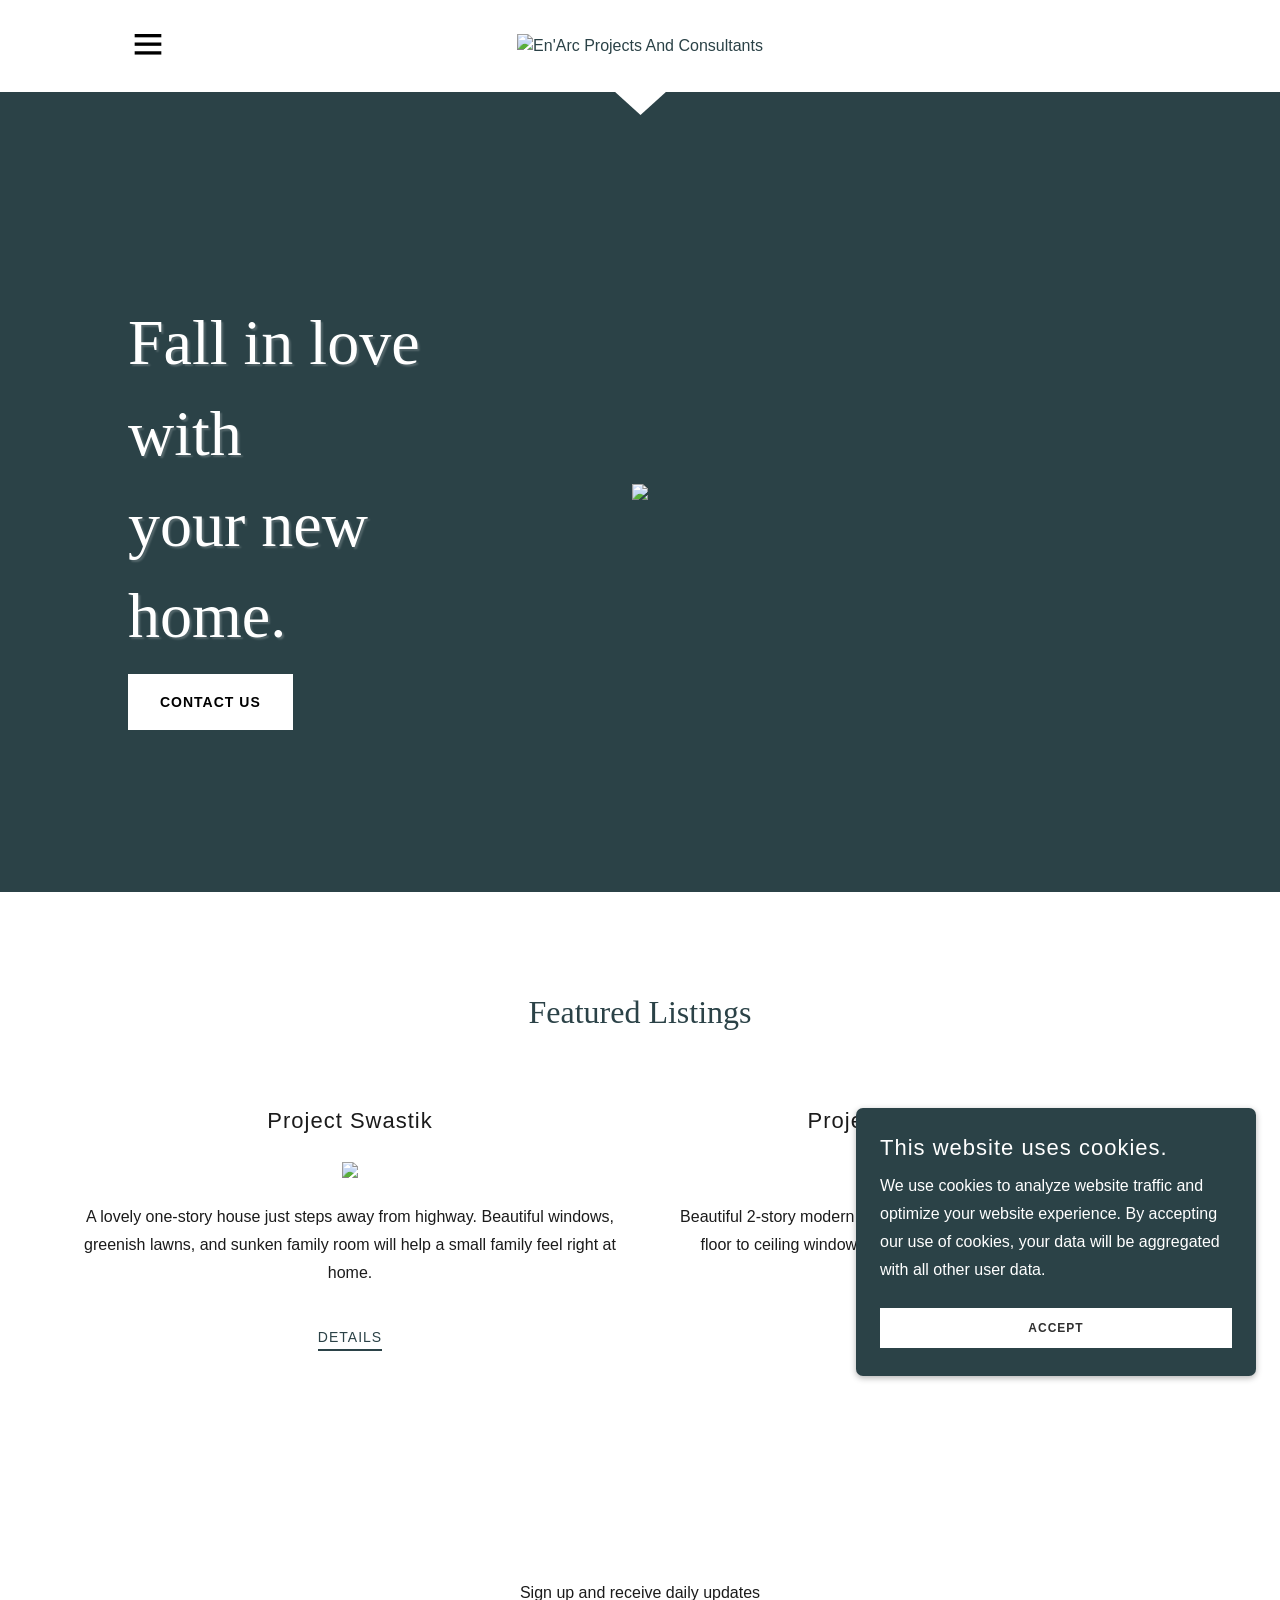
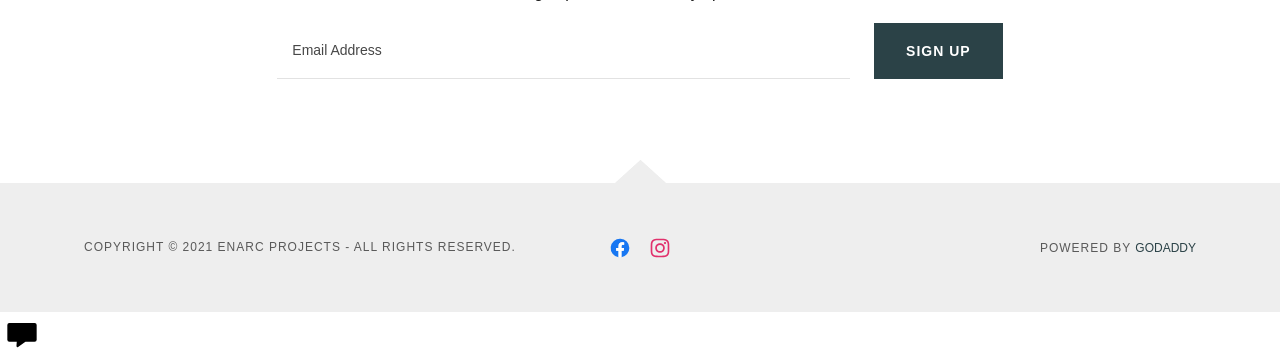
==== commit 408a73c3: "issue fixes" ====
--- a/index.html
+++ b/index.html
@@ -26,7 +26,7 @@
     href="https://img1.wsimg.com/isteam/ip/1f68c6ad-fb06-474f-8e7a-67fa121adec6/Studio-Project.png/:/rs=w:152,h:152,m">
   <link rel="apple-touch-icon" sizes="180x180"
     href="https://img1.wsimg.com/isteam/ip/1f68c6ad-fb06-474f-8e7a-67fa121adec6/Studio-Project.png/:/rs=w:180,h:180,m">
-  <meta property="og:url" content="https://enarcprojects.com/">
+  <meta property="og:url" content="https://jibinms.github.io/en__a/index.html">
   <meta property="og:site_name" content="EnArc Projects">
   <meta property="og:title" content="Fall in love with
 your new home.">
@@ -3584,7 +3584,7 @@
                                 aria-haspopup="menu" data-ux="LinkDropdown" data-toggle-ignore="true" id="100729"
                                 aria-expanded="false" toggleid="n-100728-navId-mobile" icon="hamburger"
                                 data-edit-interactive="true" data-aid="HAMBURGER_MENU_LINK"
-                                aria-label="Hamburger Site Navigation Icon" href="https://enarcprojects.com/#"
+                                aria-label="Hamburger Site Navigation Icon" href="https://jibinms.github.io/en__a/index.html/#"
                                 data-typography="LinkAlpha"
                                 class="x-el x-el-a c1-1 c1-26 c1-27 c1-28 c1-29 c1-1h c1-2a c1-1p c1-2b c1-2c c1-2d c1-2e c1-2f c1-2g c1-2h c1-b c1-c c1-2i c1-2j c1-2k c1-2l c1-2m c1-d c1-1g c1-e c1-f c1-g"
                                 data-tccl="ux2.HEADER.header9.Section.Default.Link.Dropdown.100730.click,click"><svg
@@ -3604,7 +3604,7 @@
                               class="x-el x-el-div c1-2o c1-2z c1-30 c1-c c1-31 c1-32 c1-33 c1-34 c1-d c1-e c1-f c1-g">
                               <a rel="" role="link" aria-haspopup="menu" data-ux="Link"
                                 data-page="f3ebfe2b-60f6-456b-a1d0-57eadfd52b7e" title="En&#39;Arc
-Projects And Consultants" href="https://enarcprojects.com/" data-typography="LinkAlpha"
+Projects And Consultants" href="https://jibinms.github.io/en__a/index.html" data-typography="LinkAlpha"
                                 class="x-el x-el-a c1-1 c1-26 c1-27 c1-28 c1-29 c1-35 c1-2a c1-2c c1-2d c1-2e c1-2f c1-y c1-36 c1-b c1-2n c1-c c1-2i c1-2j c1-2k c1-2l c1-2m c1-d c1-e c1-f c1-g"
                                 data-tccl="ux2.HEADER.header9.Logo.Default.Link.Default.100731.click,click">
                                 <div data-ux="Block"
@@ -3633,7 +3633,7 @@
                                   aria-haspopup="menu" data-ux="LinkDropdown" data-toggle-ignore="true" id="1"
                                   aria-expanded="false" toggleid="n-100728-navId-mobile" icon="hamburger"
                                   data-edit-interactive="true" data-aid="HAMBURGER_MENU_LINK"
-                                  aria-label="Hamburger Site Navigation Icon" href="https://enarcprojects.com/#"
+                                  aria-label="Hamburger Site Navigation Icon" href="https://jibinms.github.io/en__a/#"
                                   data-typography="LinkAlpha"
                                   class="x-el x-el-a c2-1 c2-v c2-w c2-x c2-y c2-g c2-j c2-h c2-z c2-10 c2-11 c2-12 c2-13 c2-14 c2-t c2-3 c2-4 c2-15 c2-16 c2-17 c2-18 c2-19 c2-5 c2-1a c2-6 c2-7 c2-8"><svg
                                     viewBox="0 0 24 24" fill="currentColor" width="40px" height="40px"
@@ -3652,7 +3652,7 @@
                               class="x-el x-el-div c1-1h c1-2z c1-30 c1-21 c1-c c1-31 c1-32 c1-33 c1-34 c1-d c1-e c1-f c1-g">
                               <a rel="" role="link" aria-haspopup="menu" data-ux="Link"
                                 data-page="f3ebfe2b-60f6-456b-a1d0-57eadfd52b7e" title="En&#39;Arc
-Projects And Consultants" href="https://enarcprojects.com/" data-typography="LinkAlpha"
+Projects And Consultants" href="https://jibinms.github.io/en__a/index.html" data-typography="LinkAlpha"
                                 class="x-el x-el-a c1-1 c1-26 c1-27 c1-28 c1-29 c1-35 c1-2a c1-2c c1-2d c1-2e c1-2f c1-y c1-36 c1-b c1-2n c1-c c1-2i c1-2j c1-2k c1-2l c1-2m c1-d c1-e c1-f c1-g"
                                 data-tccl="ux2.HEADER.header9.Logo.Default.Link.Default.100734.click,click">
                                 <div data-ux="Block"
@@ -3808,7 +3808,7 @@
                           class="x-el x-el-li c1-1 c1-2 c1-8v c1-1n c1-5p c1-8w c1-8x c1-8y c1-27 c1-b c1-c c1-8z c1-90 c1-d c1-e c1-f c1-g">
                           <a rel="" role="link" aria-haspopup="menu" data-ux="NavigationDrawerLinkActive" target=""
                             data-page="f3ebfe2b-60f6-456b-a1d0-57eadfd52b7e" data-edit-interactive="true"
-                            data-close="true" href="https://enarcprojects.com/" data-typography="NavBeta"
+                            data-close="true" href="https://jibinms.github.io/en__a/index.html" data-typography="NavBeta"
                             class="x-el x-el-a c1-5u c1-7c c1-27 c1-28 c1-29 c1-1h c1-2a c1-1e c1-1f c1-91 c1-92 c1-1p c1-93 c1-40 c1-b c1-2n c1-7l c1-6h c1-5v c1-2k c1-94 c1-7o c1-95 c1-7p c1-7q c1-7r"
                             data-tccl="ux2.HEADER.header9.NavigationDrawer.Default.Link.Active.100739.click,click"><span>Home</span></a>
                         </li>
@@ -3816,7 +3816,7 @@
                           class="x-el x-el-li c1-1 c1-2 c1-8v c1-1n c1-5p c1-8w c1-8x c1-8y c1-27 c1-b c1-c c1-8z c1-90 c1-d c1-e c1-f c1-g">
                           <a rel="" role="link" aria-haspopup="false" data-ux="NavigationDrawerLink" target=""
                             data-page="2bd5aec0-e4b6-43e8-9b33-afd804b646e0" data-edit-interactive="true"
-                            data-close="true" href="https://enarcprojects.com/about-us" data-typography="NavBeta"
+                            data-close="true" href="https://jibinms.github.io/en__a/about-us" data-typography="NavBeta"
                             class="x-el x-el-a c1-5u c1-7c c1-27 c1-28 c1-29 c1-1h c1-2a c1-1e c1-1f c1-91 c1-92 c1-1p c1-93 c1-40 c1-b c1-2n c1-7l c1-2i c1-5v c1-2k c1-94 c1-7o c1-95 c1-7p c1-7q c1-7r"
                             data-tccl="ux2.HEADER.header9.NavigationDrawer.Default.Link.Default.100740.click,click"><span>About
                               Us</span></a></li>
@@ -3891,7 +3891,7 @@
                         </div>
                         <div data-ux="Block" class="x-el x-el-div c1-1 c1-2 c1-b c1-c c1-d c1-e c1-f c1-g"><a
                             data-ux-btn="secondary" customborderwidth="small" data-ux="ContentCardButton"
-                            data-aid="CONTENT_CTA_BTN1_RENDERED" href="https://enarcprojects.com/#" target=""
+                            data-aid="CONTENT_CTA_BTN1_RENDERED" href="https://jibinms.github.io/en__a/#" target=""
                             data-tccl="ux2.CONTENT.content2.Content.Card.Button.Secondary.100742.click,click"
                             data-typography="ButtonBeta"
                             class="x-el x-el-a c1-5u c1-7c c1-2a c1-aw c1-7e c1-ax c1-21 c1-2y c1-27 c1-29 c1-28 c1-r c1-y c1-4 c1-38 c1-37 c1-z c1-ay c1-az c1-3e c1-2n c1-b0 c1-b1 c1-b2 c1-b3 c1-b4 c1-b c1-7l c1-2i c1-2k c1-2m c1-7n c1-7o c1-7p c1-7q c1-7r">Details</a>
@@ -3938,7 +3938,7 @@
                         </div>
                         <div data-ux="Block" class="x-el x-el-div c1-1 c1-2 c1-b c1-c c1-d c1-e c1-f c1-g"><a
                             data-ux-btn="secondary" customborderwidth="small" data-ux="ContentCardButton"
-                            data-aid="CONTENT_CTA_BTN2_RENDERED" href="https://enarcprojects.com/#" target=""
+                            data-aid="CONTENT_CTA_BTN2_RENDERED" href="https://jibinms.github.io/en__a/#" target=""
                             data-tccl="ux2.CONTENT.content2.Content.Card.Button.Secondary.100743.click,click"
                             data-typography="ButtonBeta"
                             class="x-el x-el-a c1-5u c1-7c c1-2a c1-aw c1-7e c1-ax c1-21 c1-2y c1-27 c1-29 c1-28 c1-r c1-y c1-4 c1-38 c1-37 c1-z c1-ay c1-az c1-3e c1-2n c1-b0 c1-b1 c1-b2 c1-b3 c1-b4 c1-b c1-7l c1-2i c1-2k c1-2m c1-7n c1-7o c1-7p c1-7q c1-7r">Details</a>
@@ -3951,81 +3951,7 @@
             </div>
           </div>
         </div>
-        <div id="d54a9a7f-a1a3-4262-a236-3c4249010227" class="widget widget-gallery widget-gallery-gallery-1">
-          <div data-ux="WidgetBanner" role="region" id="d54a9a7f-a1a3-4262-a236-3c4249010227"
-            class="x-el x-el-div x-el c1-1 c1-2 c1-3 c1-b c1-c c1-d c1-e c1-f c1-g c1-1 c1-2 c1-b c1-c c1-d c1-e c1-f c1-g">
-            <div>
-              <section data-ux="SectionBanner" data-test-radpack="client"
-                class="x-el x-el-section c1-1 c1-2 c1-i c1-b5 c1-b6 c1-b c1-c c1-b7 c1-b8 c1-d c1-p c1-q c1-e c1-f c1-g">
-                <div data-ux="Element" id="bs-3" class="x-el x-el-div c1-1 c1-2 c1-b c1-c c1-d c1-e c1-f c1-g">
-                  <div>
-                    <div data-ux="Block" data-test-radpack="bootstrap2"
-                      class="x-el x-el-div c1-1 c1-2 c1-b c1-c c1-d c1-e c1-f c1-g">
-                      <div data-ux="Carousel" class="x-el x-el-div c1-1 c1-2 c1-b c1-c c1-d c1-e c1-f c1-g">
-                        <div class="carousel" style="width:100%;height:600px">
-                          <div class="carousel-container-inner" style="width:100%;height:600px;margin-bottom:0">
-                            <div class="carousel-viewport" style="width:100%;height:600px">
-                              <ul class="carousel-track"
-                                style="line-height:0;transform:translateX(NaNpx);transition:none">
-                                <li
-                                  style="margin-left:5px;height:600px;width:inherit;overflow-y:hidden;min-height:600px;overflow-x:hidden;min-width:inherit;opacity:0.3"
-                                  data-index="-2" class="carousel-slide carousel-slide-loading"></li>
-                                <li
-                                  style="margin-left:5px;height:600px;width:inherit;overflow-y:hidden;min-height:600px;overflow-x:hidden;min-width:inherit;opacity:0.3"
-                                  data-index="-1" class="carousel-slide carousel-slide-loading"></li>
-                                <li
-                                  style="margin-left:5px;height:600px;width:inherit;overflow-y:hidden;min-height:600px;overflow-x:hidden;min-width:inherit;opacity:1"
-                                  data-index="0" class="carousel-slide carousel-slide-selected carousel-slide-loading">
-                                </li>
-                                <li
-                                  style="margin-left:5px;height:600px;width:inherit;overflow-y:hidden;min-height:600px;overflow-x:hidden;min-width:inherit;opacity:0.3"
-                                  data-index="1" class="carousel-slide carousel-slide-loading"></li>
-                                <li
-                                  style="margin-left:5px;height:600px;width:inherit;overflow-y:hidden;min-height:600px;overflow-x:hidden;min-width:inherit;opacity:0.3"
-                                  data-index="2" class="carousel-slide carousel-slide-loading"></li>
-                                <li
-                                  style="margin-left:5px;height:600px;width:inherit;overflow-y:hidden;min-height:600px;overflow-x:hidden;min-width:inherit;opacity:0.3"
-                                  data-index="3" class="carousel-slide carousel-slide-loading"></li>
-                                <li
-                                  style="margin-left:5px;height:600px;width:inherit;overflow-y:hidden;min-height:600px;overflow-x:hidden;min-width:inherit;opacity:0.3"
-                                  data-index="4" class="carousel-slide carousel-slide-loading"></li>
-                                <li
-                                  style="margin-left:5px;height:600px;width:inherit;overflow-y:hidden;min-height:600px;overflow-x:hidden;min-width:inherit;opacity:1"
-                                  data-index="5" class="carousel-slide  carousel-slide-loading"></li>
-                                <li
-                                  style="margin-left:5px;height:600px;width:inherit;overflow-y:hidden;min-height:600px;overflow-x:hidden;min-width:inherit;opacity:0.3"
-                                  data-index="6" class="carousel-slide carousel-slide-loading"></li>
-                              </ul>
-                            </div>
-                            <div data-ux="Block"
-                              class="x-el x-el-div c1-1 c1-2 c1-b9 c1-ba c1-b c1-c c1-bb c1-d c1-e c1-f c1-g"><button
-                                data-ux="CarouselButtonPrevious" data-aid="GALLERY_SCROLL_LEFT_ARROW"
-                                class="x-el x-el-button c1-1 c1-2 c1-71 c1-2c c1-2d c1-2e c1-2f c1-7h c1-7i c1-38 c1-37 c1-bc c1-3g c1-4e c1-7l c1-87 c1-bd c1-4b c1-5r c1-be c1-bf c1-b c1-bg c1-bh c1-7o c1-bi c1-bj c1-bk c1-bl c1-7p c1-bm c1-7q c1-7r"><svg
-                                  viewBox="0 0 24 24" fill="currentColor" width="28" height="28" data-ux="Icon"
-                                  data-edit-interactive="true"
-                                  class="x-el x-el-svg c1-1 c1-2 c1-6g c1-2o c1-3a c1-2h c1-2u c1-b c1-7l c1-7o c1-7p c1-7q c1-7r">
-                                  <path fill-rule="evenodd"
-                                    d="M15.485 4L7 11.769l.499.484-.002.001L15.463 20l1.48-1.394-6.984-6.794 6.963-6.375z">
-                                  </path>
-                                </svg></button><button data-ux="CarouselButtonNext"
-                                data-aid="GALLERY_SCROLL_RIGHT_ARROW"
-                                class="x-el x-el-button c1-1 c1-2 c1-bn c1-2c c1-2d c1-2e c1-2f c1-7h c1-7i c1-38 c1-37 c1-bc c1-3g c1-4e c1-7l c1-87 c1-bd c1-4b c1-5r c1-be c1-bf c1-b c1-bg c1-bh c1-7o c1-bi c1-bj c1-bk c1-bl c1-7p c1-bm c1-7q c1-7r"><svg
-                                  viewBox="0 0 24 24" fill="currentColor" width="28" height="28" data-ux="Icon"
-                                  data-edit-interactive="true"
-                                  class="x-el x-el-svg c1-1 c1-2 c1-6g c1-2o c1-3a c1-2h c1-2u c1-b c1-7l c1-7o c1-7p c1-7q c1-7r">
-                                  <path fill-rule="evenodd"
-                                    d="M8.49 4L7 5.395l7.024 6.793-7.001 6.375L8.467 20 17 12.232l-.501-.485z"></path>
-                                </svg></button></div>
-                          </div>
-                        </div>
-                      </div>
-                    </div>
-                  </div>
-                </div>
-              </section>
-            </div>
-          </div>
-        </div>
+       
         <div id="03798bec-76a0-4801-891f-96146c2f6dae" class="widget widget-subscribe widget-subscribe-subscribe-1">
           <div data-ux="Widget" role="region" id="03798bec-76a0-4801-891f-96146c2f6dae"
             class="x-el x-el-div x-el c1-1 c1-2 c1-3 c1-b c1-c c1-d c1-e c1-f c1-g c1-1 c1-2 c1-b c1-c c1-d c1-e c1-f c1-g">
@@ -4169,7 +4095,7 @@
             </div>
             <div data-ux="Block" class="x-el x-el-div c1-1 c1-2 c1-1h c1-40 c1-b c1-c c1-d c1-e c1-f c1-g"><a
                 data-ux-btn="primary" customborderwidth="small" data-ux="ButtonPrimary"
-                href="https://enarcprojects.com/" data-aid="FOOTER_COOKIE_CLOSE_RENDERED"
+                href="https://jibinms.github.io/en__a/index.html" data-aid="FOOTER_COOKIE_CLOSE_RENDERED"
                 id="1ed5a63f-6ace-4e48-8930-bdfc58b1a329-accept" data-typography="ButtonAlpha"
                 class="x-el x-el-a c1-5u c1-7c c1-1h c1-7y c1-21 c1-2a c1-dp c1-e6 c1-e7 c1-e8 c1-1u c1-7d c1-1p c1-2y c1-27 c1-29 c1-28 c1-r c1-y c1-4 c1-82 c1-83 c1-e9 c1-ay c1-az c1-3g c1-ea c1-3 c1-b c1-6h c1-4k c1-dh c1-eb c1-7m c1-7n c1-di c1-dk c1-dl c1-dm"
                 data-tccl="ux2.COOKIE_BANNER.cookie1.Group.Default.Button.Primary.100748.click,click">Accept</a></div>
